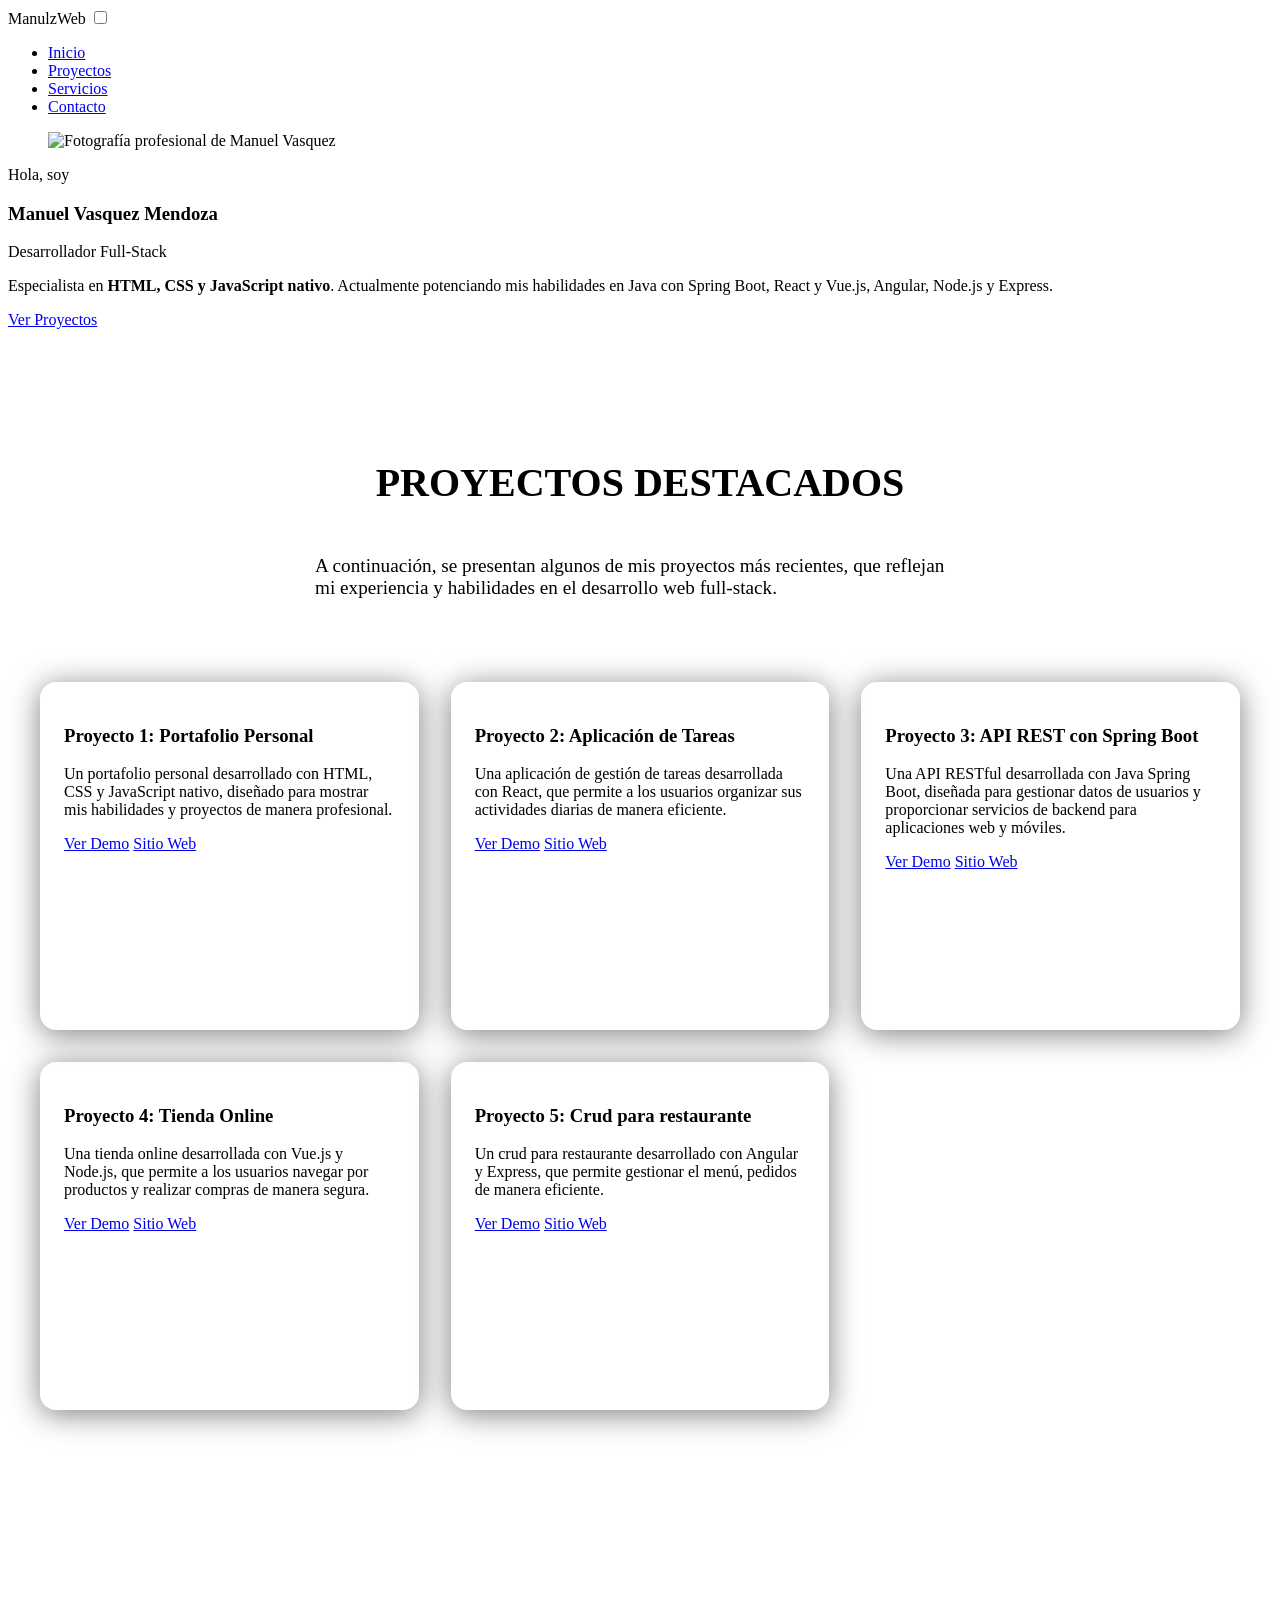
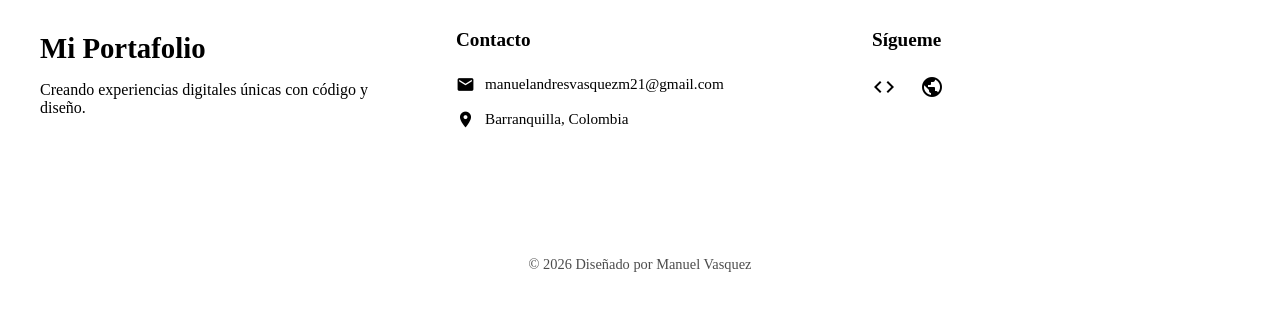
==== index.html @ 17c7ad11 "First deploy" ====
<!DOCTYPE html>
<html lang="es">
<head>
    <meta charset="UTF-8">
    <meta name="viewport" content="width=device-width, initial-scale=1.0">
    <title>Manuel Vasquez | Desarrollador Web Full-Stack</title>
    <link rel="preconnect" href="https://fonts.googleapis.com">
    <link rel="preconnect" href="https://fonts.gstatic.com" crossorigin>
    <link href="https://fonts.googleapis.com/css2?family=Nunito:wght@300;400;700;800&display=swap" rel="stylesheet">
    <link href="https://fonts.googleapis.com/icon?family=Material+Icons" rel="stylesheet">

    <link rel="stylesheet" href="src/css/style.css">
    <link rel="stylesheet" href="src/css/navbar.css">
    <link rel="stylesheet" href="src/css/big-card.css">
    <link rel="stylesheet" href="src/css/primary-button.css">
    <link rel="stylesheet" href="src/css/hero-section.css">
    <link rel="stylesheet" href="src/css/proyectos-section.css">
    <link rel="stylesheet" href="src/css/footer.css">

    <meta name="description" content="Portafolio de Manuel Vasquez, Desarrollador Full-Stack especializado en JS, Java Spring Boot y arquitecturas modernas.">

    <!-- OPEN GRAPH -->
    <meta property="og:title" content="Manuel Vasquez | Desarrollador Web Full-Stack">
    <meta property="og:description" content="Portafolio de Manuel Vasquez, Desarrollador Full-Stack especializado en JS, Java Spring Boot y arquitecturas modernas.">
    <meta property="og:image" content="public/img/ManuelVasquezPhoto.webp">
    <meta property="og:url" content="https://manulzweb.github.io/">
    <meta property="og:type" content="website">
    <!-- OPEN GRAPH TWITTER -->
    <meta name="twitter:card" content="summary_large_image">
    <meta name="twitter:title" content="Manuel Vasquez | Desarrollador Web Full-Stack">
    <meta name="twitter:description" content="Portafolio de Manuel Vasquez, Desarrollador Full-Stack especializado en JS, Java Spring Boot y arquitecturas modernas.">
    <meta name="twitter:image" content="public/img/ManuelVasquezPhoto.webp">
    <meta name="twitter:creator" content="@manulzweb">
</head>
<body>
    <header class="sticky">
        <nav class="navbar" aria-label="Navegación principal">
            <!-- Logo o título del sitio -->
            <span class="navbar__title">ManulzWeb</span>
            <!-- Botón de menú hamburgusa para pantallas pequeñas -->
            <input type="checkbox" id="nav-toggle" class="nav-toggle-check">
            <label for="nav-toggle" class="nav-toggle-btn">
                <span></span>
                <span></span>
                <span></span>
            </label>
            <!-- Elementos de la navegación -->
            <ul class="navbar__items">
                <li><a class="navbar__link" href="#inicio">Inicio</a></li>
                <li><a class="navbar__link" href="#proyectos">Proyectos</a></li>
                <li><a class="navbar__link" href="#servicios">Servicios</a></li>
                <li><a class="navbar__link btn-contact" href="#contacto">Contacto</a></li>
            </ul>
        </nav>
    </header>
    <!-- Contenido principal -->
    <main>
        <!-- Sección de inicio -->
        <section id="inicio" class="hero-section">
            <article class="hero">
                <figure class="img__container">
                    <img 
                        class="imgManuel" 
                        src="public/img/ManuelVasquezPhoto.webp" 
                        alt="Fotografía profesional de Manuel Vasquez"
                        fetchpriority="high">
                </figure>
                <div class="big-card">
                    <header>
                        <p class="big-card__subtitle">Hola, soy</p>
                        <h1 class="big-card__name">Manuel Vasquez Mendoza</h1>
                        <p class="big-card__subtitle">Desarrollador Full-Stack</p>
                    </header>
                    <p class="big-card__description">
                        Especialista en <strong>HTML, CSS y JavaScript nativo</strong>. 
                        Actualmente potenciando mis habilidades en Java con Spring Boot, React y Vue.js, Angular, Node.js y Express. 
                    </p>
                    <div>
                        <a href="#proyectos" class="btn-primary">Ver Proyectos</a>
                    </div>
                </div>
            </article>
        </section>

        <section id="proyectos" class="proyectos-section">
            <div class="proyectos">
                <article class="proyectos__intro">
                    <h2 class="section-title">Proyectos Destacados</h2>
                    <p class="section-description">
                        A continuación, se presentan algunos de mis proyectos más recientes, 
                        que reflejan mi experiencia y habilidades en el desarrollo web full-stack.
                    </p>
                </article>
                <div class="proyectos__grid">
                    <!-- Proyecto 1 -->
                    <article class="proyecto-card">
                        <header>
                            <h3 class="proyecto-card__title">Proyecto 1: Portafolio Personal</h3>
                        </header>
                        <p class="proyecto-card__description">
                            Un portafolio personal desarrollado con HTML, CSS y JavaScript nativo, 
                            diseñado para mostrar mis habilidades y proyectos de manera profesional.
                        </p>
                        <a href="#" class="btn-primary">Ver Demo</a>
                        <a href="#" class="btn-secundary">Sitio Web</a>
                    </article>
                    <!-- Proyecto 2 -->
                    <article class="proyecto-card">
                        <header>
                            <h3 class="proyecto-card__title">Proyecto 2: Aplicación de Tareas</h3>
                        </header>
                        <p class="proyecto-card__description">
                            Una aplicación de gestión de tareas desarrollada con React, 
                            que permite a los usuarios organizar sus actividades diarias de manera eficiente.
                        </p>
                        <a href="#" class="btn-primary">Ver Demo</a>
                        <a href="#" class="btn-secundary">Sitio Web</a>
                    </article>
                    <!-- Proyecto 3 -->
                    <article class="proyecto-card">
                        <header>
                            <h3 class="proyecto-card__title">Proyecto 3: API REST con Spring Boot</h3>
                        </header>
                        <p class="proyecto-card__description">
                            Una API RESTful desarrollada con Java Spring Boot, diseñada para gestionar datos de usuarios 
                            y proporcionar servicios de backend para aplicaciones web y móviles.
                        </p>
                        <a href="#" class="btn-primary">Ver Demo</a>
                        <a href="#" class="btn-secundary">Sitio Web</a>
                    </article>
                    <!-- Proyecto 4 -->
                    <article class="proyecto-card">
                        <header>
                            <h3 class="proyecto-card__title">Proyecto 4: Tienda Online</h3>
                        </header>
                        <p class="proyecto-card__description">
                            Una tienda online desarrollada con Vue.js y Node.js, 
                            que permite a los usuarios navegar por productos y realizar compras de manera segura.
                        </p>
                        <a href="#" class="btn-primary">Ver Demo</a>
                        <a href="#" class="btn-secundary">Sitio Web</a>
                    </article>
                    <!-- Proyecto 5 -->
                    <article class="proyecto-card">
                        <header>
                            <h3 class="proyecto-card__title">Proyecto 5: Crud para restaurante</h3>
                        </header>
                        <p class="proyecto-card__description">
                            Un crud para restaurante desarrollado con Angular y Express, que permite gestionar el menú, pedidos de manera eficiente.
                        </p>
                        <a href="#" class="btn-primary">Ver Demo</a>
                        <a href="#" class="btn-secundary">Sitio Web</a>
                    </article>
                </div>
            </div>
        </section>
    </main>
    <footer class="footer">
        <div class="footer__container">
            <div class="footer__content">
                <h3 class="footer__title">Mi Portafolio</h3>
                <p class="footer__text">Creando experiencias digitales únicas con código y diseño.</p>
            </div>

            <div class="footer__content">
                <h4 class="footer__subtitle">Contacto</h4>
                <ul class="footer__contact-list">
                    <li>
                        <span class="material-icons">email</span>
                        manuelandresvasquezm21@gmail.com
                    </li>
                    <li>
                        <span class="material-icons">location_on</span>
                        Barranquilla, Colombia
                    </li>
                </ul>
            </div>

            <div class="footer__content">
                <h4 class="footer__subtitle">Sígueme</h4>
                <div class="footer__socials">
                    <a href="#" class="social-link"><span class="material-icons">code</span></a>
                    <a href="#" class="social-link"><span class="material-icons">public</span></a>
                    <a href="#" class="social-link"><span class="material-icons">terminal</span></a>
                </div>
            </div>
        </div>
        
        <div class="footer__bottom">
            <p>&copy; 2026 Diseñado por Manuel Vasquez</p>
        </div>
    </footer>
</body>
</html>
---- src/css/proyectos-section.css ----
.proyectos-section {
    padding: 4rem 1rem;
    display: flex;        /* Centramos el contenedor interno */
    justify-content: center;
}

.proyectos {
    display: flex;
    flex-direction: column; /* Cambiado a columna por defecto para mejor control */
    align-items: center;
    width: 100%;
    max-width: 1200px;      /* Evita que se estire demasiado en pantallas gigantes */
    min-height: 420px;
    gap: 3rem;
}

.proyectos__grid {
    display: grid;
    grid-template-columns: repeat(auto-fit, minmax(300px, 1fr));
    gap: 2rem;
    width: 100%;
}

.proyectos__intro {
text-align: center;
max-width: 100%;
padding: 1rem;
}

.section-title {
font-size: 2.5rem;
text-transform: uppercase;
color: var(--accent);
padding: 1rem 0rem;
}

.section-description {
text-align: center;
font-size: 1.2rem;
text-align: left;
max-width: 650px;
}

/* --- Animaciones y Cards --- */
.proyecto-card {
    background: rgba(255, 253, 254, 0.035);
    border-radius: 16px;
    outline: 3px dotted var(--accent);
    box-shadow: 0 4px 30px rgba(0, 0, 0, 0.5);
    backdrop-filter: blur(1px);
    padding: 1.5rem;
    min-height: 300px;
    
    /* Animación aplicada a todas las pantallas o solo móvil según prefieras */
    animation: appearance linear forwards;
    animation-timeline: view();
    animation-range: entry 0% cover 20%;
}

@keyframes appearance {
    from { opacity: 0; transform: translateY(100px) scale(0); }
    to { opacity: 1; transform: translateY(0) scale(1); }
}

/* Solo mantienes media queries para cambios de alineación de texto, no para el grid */
@media (max-width: 720px) {
    .section-description {
        text-align: center;
        max-width: 100%;
    }
}
---- src/css/footer.css ----
.footer {
    background: rgba(255, 253, 254, 0.02);
    backdrop-filter: blur(10px);
    border-top: 1px solid rgba(255, 253, 254, 0.1);
    padding: 4rem 1rem 2rem;
    margin-top: 4rem;
}

.footer__container {
    max-width: 1200px;
    margin: 0 auto;
    display: grid;
    /* Aplicando el Grid Mágico que aprendimos */
    grid-template-columns: repeat(auto-fit, minmax(250px, 1fr));
    gap: 3rem;
}

.footer__title {
    color: var(--accent);
    font-size: 1.8rem;
    margin-bottom: 1rem;
}

.footer__subtitle {
    font-size: 1.2rem;
    margin-bottom: 1.5rem;
    font-weight: 600;
}

/* Estilo para los iconos de contacto */
.footer__contact-list {
    list-style: none;
    padding: 0;
}

.footer__contact-list li {
    display: flex;
    align-items: center;
    gap: 10px;
    margin-bottom: 1rem;
    font-size: 0.95rem;
}

.footer__contact-list .material-icons {
    color: var(--accent);
    font-size: 1.2rem;
}

/* Redes Sociales */
.footer__socials {
    display: flex;
    gap: 1.5rem;
}

.social-link {
    color: var(--accent);
    text-decoration: none;
    transition: transform 0.3s ease, color 0.3s ease;
}

.social-link:hover {
    color: var(--accent);
    transform: translateY(-5px);
}

/* Línea final */
.footer__bottom {
    text-align: center;
    margin-top: 4rem;
    padding-top: 2rem;
    border-top: 1px solid rgba(255, 253, 254, 0.05);
    font-size: 0.9rem;
    opacity: 0.7;
}
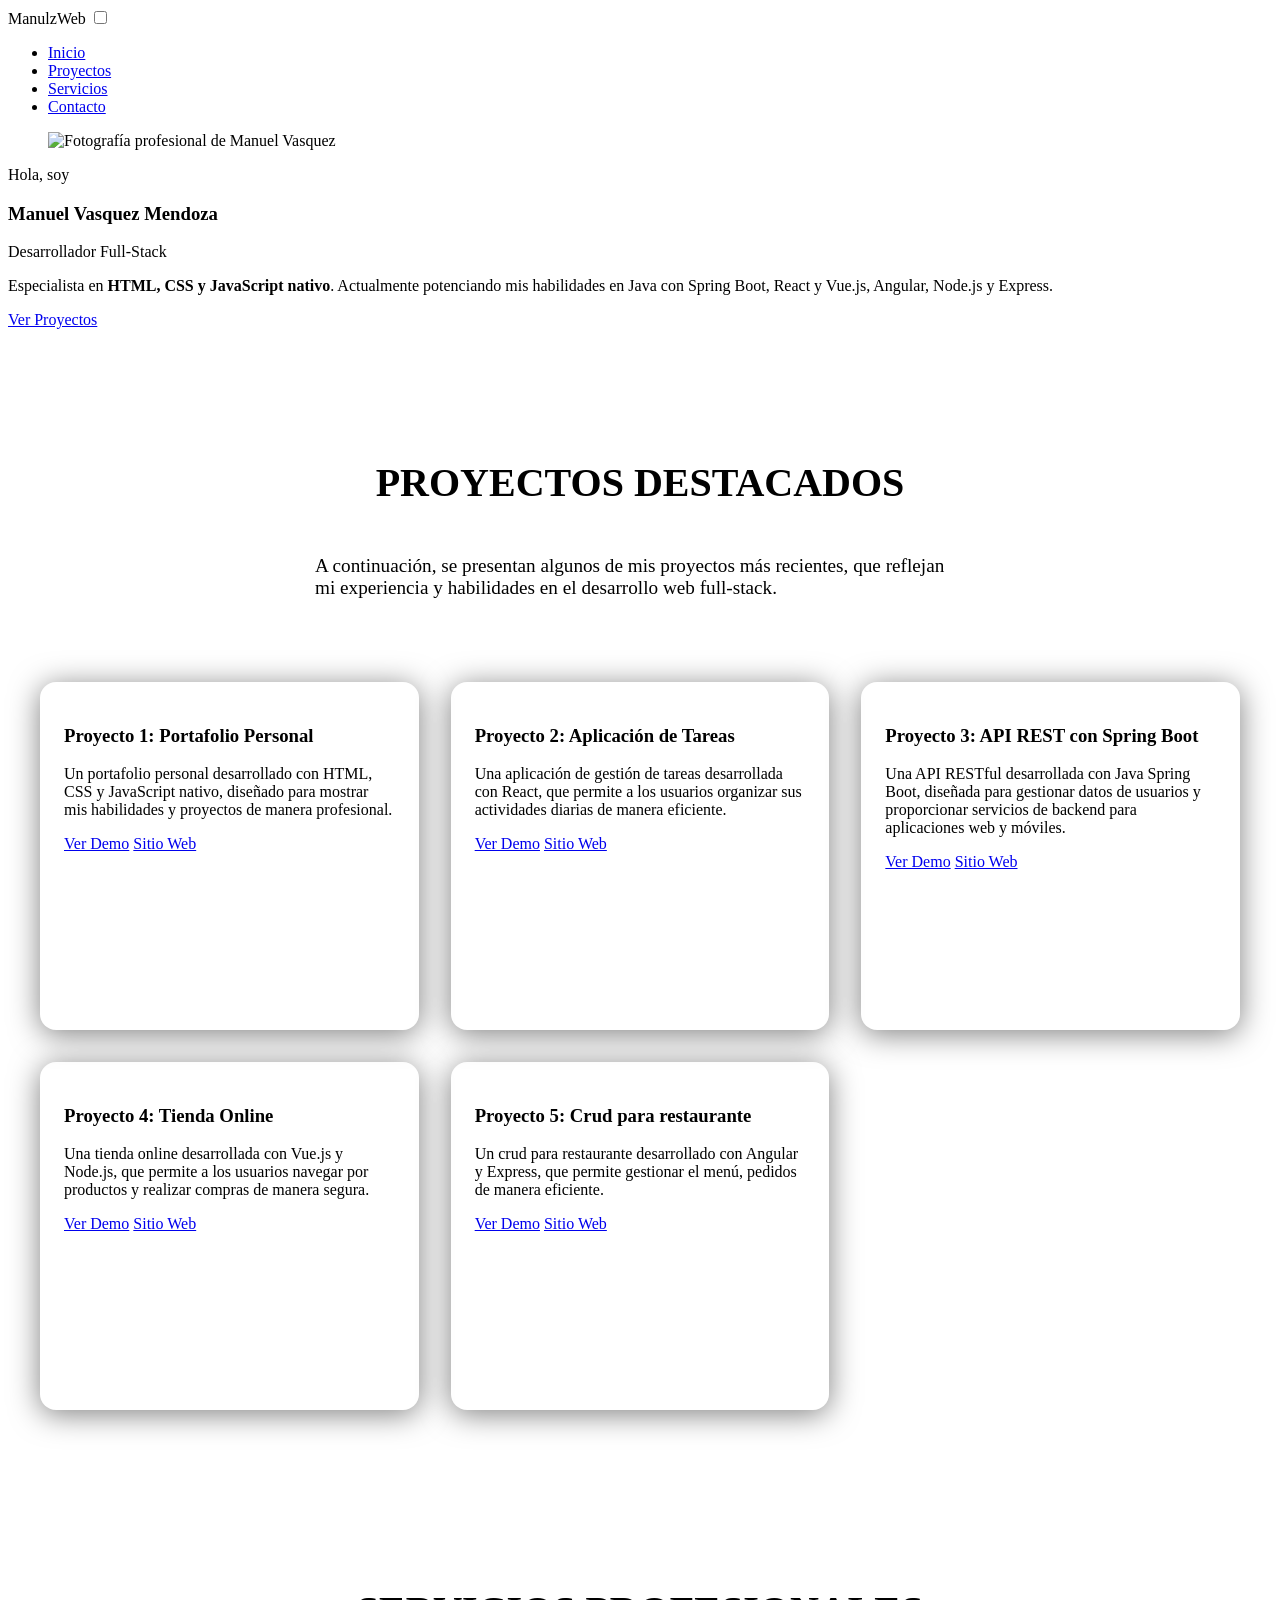
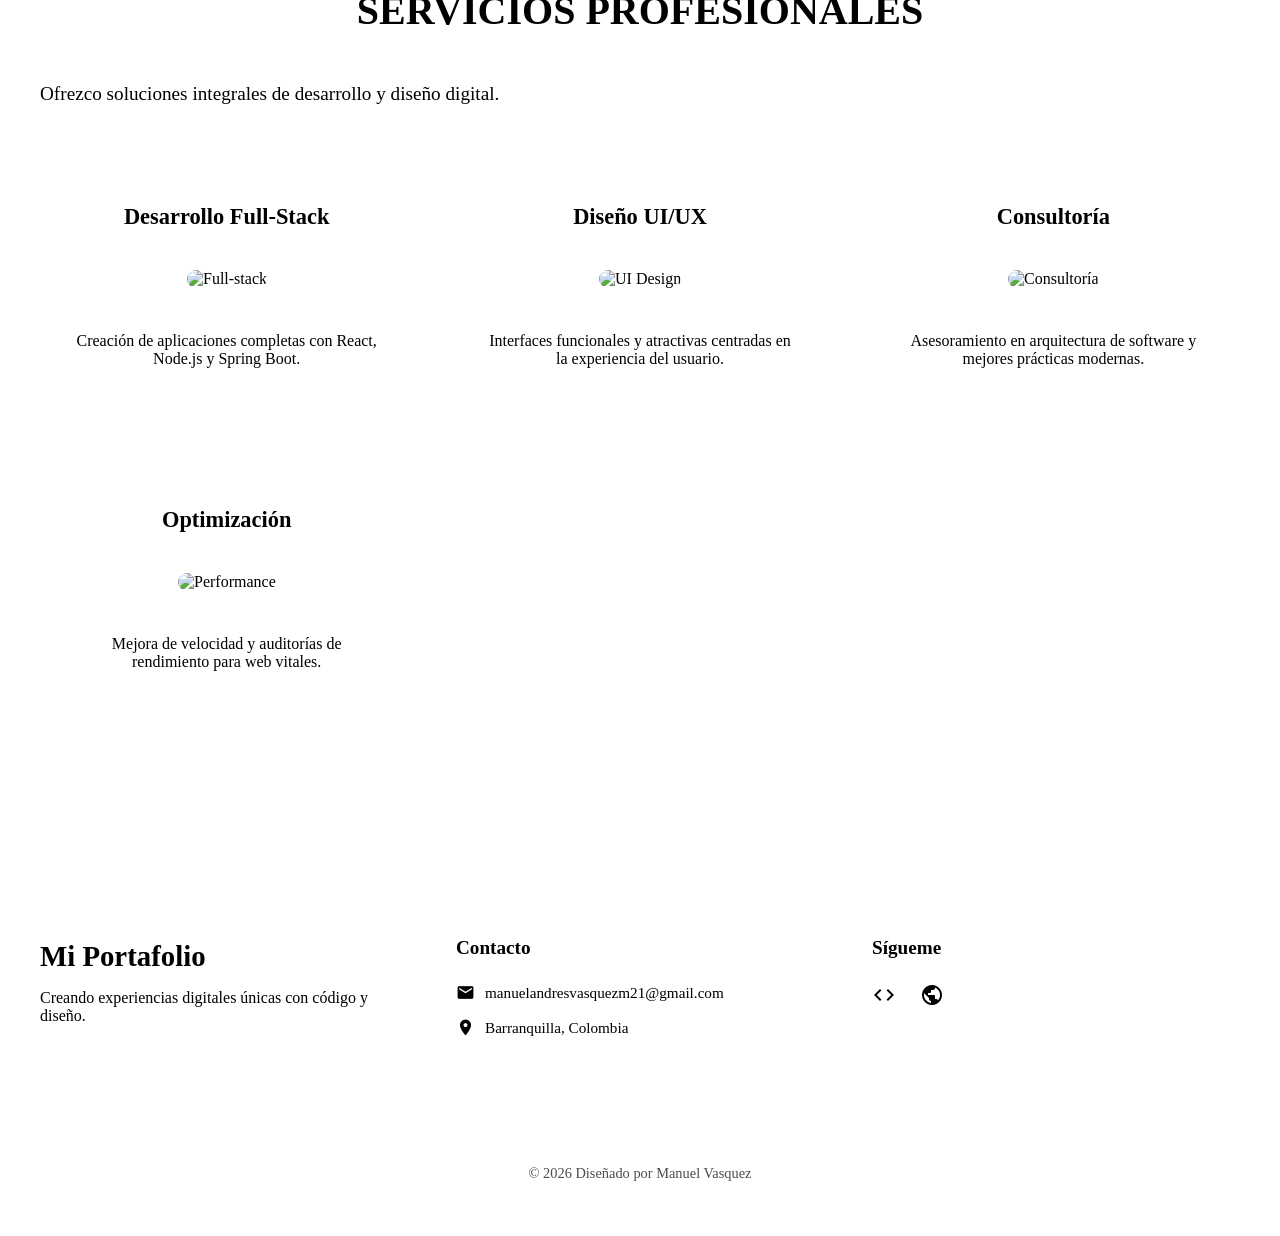
==== commit 6d106a9a: "Services first version uncompleted" ====
--- a/index.html
+++ b/index.html
@@ -15,7 +15,10 @@
     <link rel="stylesheet" href="src/css/primary-button.css">
     <link rel="stylesheet" href="src/css/hero-section.css">
     <link rel="stylesheet" href="src/css/proyectos-section.css">
+    <link rel="stylesheet" href="src/css/servicios-section.css">
     <link rel="stylesheet" href="src/css/footer.css">
+
+    <script src="https://kit.fontawesome.com/e2d97e417b.js" crossorigin="anonymous"></script>
 
     <meta name="description" content="Portafolio de Manuel Vasquez, Desarrollador Full-Stack especializado en JS, Java Spring Boot y arquitecturas modernas.">
 
@@ -83,7 +86,7 @@
         </section>
 
         <section id="proyectos" class="proyectos-section">
-            <div class="proyectos">
+            <main class="proyectos">
                 <article class="proyectos__intro">
                     <h2 class="section-title">Proyectos Destacados</h2>
                     <p class="section-description">
@@ -152,6 +155,46 @@
                         <a href="#" class="btn-secundary">Sitio Web</a>
                     </article>
                 </div>
+            </main>
+        </section>
+        <section id="servicios" class="servicios-section">
+            <div class="servicios__intro">
+                <h1 class="section-title">Servicios Profesionales</h1>
+                <p class="section-description">Ofrezco soluciones integrales de desarrollo y diseño digital.</p>
+            </div>
+
+            <div class="servicios__grid">
+                <article class="servicio-card">
+                    <h2 class="servicio-card__subtitle">Desarrollo Full-Stack</h2>
+                    <figure>
+                        <img src="public/img/fullstack.webp" alt="Full-stack" class="servicios__img">
+                    </figure>
+                    <p>Creación de aplicaciones completas con React, Node.js y Spring Boot.</p>
+                </article>
+
+                <article class="servicio-card">
+                    <h2 class="servicio-card__subtitle">Diseño UI/UX</h2>
+                    <figure>
+                        <img src="public/img/ui-design.webp" alt="UI Design" class="servicios__img">
+                    </figure>
+                    <p>Interfaces funcionales y atractivas centradas en la experiencia del usuario.</p>
+                </article>
+
+                <article class="servicio-card">
+                    <h2 class="servicio-card__subtitle">Consultoría</h2>
+                    <figure>
+                        <img src="public/img/consultoria.webp" alt="Consultoría" class="servicios__img">
+                    </figure>
+                    <p>Asesoramiento en arquitectura de software y mejores prácticas modernas.</p>
+                </article>
+
+                <article class="servicio-card">
+                    <h2 class="servicio-card__subtitle">Optimización</h2>
+                    <figure>
+                        <img src="public/img/performance.webp" alt="Performance" class="servicios__img">
+                    </figure>
+                    <p>Mejora de velocidad y auditorías de rendimiento para web vitales.</p>
+                </article>
             </div>
         </section>
     </main>
@@ -181,6 +224,8 @@
                 <div class="footer__socials">
                     <a href="#" class="social-link"><span class="material-icons">code</span></a>
                     <a href="#" class="social-link"><span class="material-icons">public</span></a>
+                    <a href="#" class="social-link"><i class="fa-brands fa-square-github"></i></a>
+                    <a href="#" class="social-link"><span class="material-icons"></span></a>
                     <a href="#" class="social-link"><span class="material-icons">terminal</span></a>
                 </div>
             </div>
--- a/src/css/servicios-section.css
+++ b/src/css/servicios-section.css
@@ -0,0 +1,52 @@
+.servicios-section {
+    padding: 4rem 1rem;
+    max-width: 1200px;
+    margin: 0 auto;
+}
+
+.servicios__intro {
+    text-align: center;
+    margin-bottom: 3rem;
+}
+
+.servicios__grid {
+    display: grid;
+    /* GRID MÁGICO: Las columnas se calculan solas */
+    grid-template-columns: repeat(auto-fit, minmax(280px, 1fr));
+    gap: 2.5rem;
+}
+
+.servicio-card {
+    background: rgba(255, 253, 254, 0.035);
+    border-radius: 20px;
+    padding: 2rem;
+    outline: 2px dotted var(--accent);
+    text-align: center;
+    transition: transform 0.3s ease;
+    
+    /* Animación de entrada igual a los proyectos */
+    animation: appearance linear forwards;
+    animation-timeline: view();
+    animation-range: entry 0% cover 25%;
+}
+
+.servicio-card:hover {
+    transform: translateY(-10px);
+    background: rgba(255, 253, 254, 0.06);
+}
+
+.servicios__img {
+    width: 100%;
+    height: 180px;
+    object-fit: cover;
+    border-radius: 12px;
+    margin: 1.5rem 0;
+    /* Optimización: evita que la imagen bloquee el renderizado */
+    content-visibility: auto; 
+}
+
+.servicio-card__subtitle {
+    color: var(--accent);
+    font-size: 1.4rem;
+    margin-bottom: 0.5rem;
+}
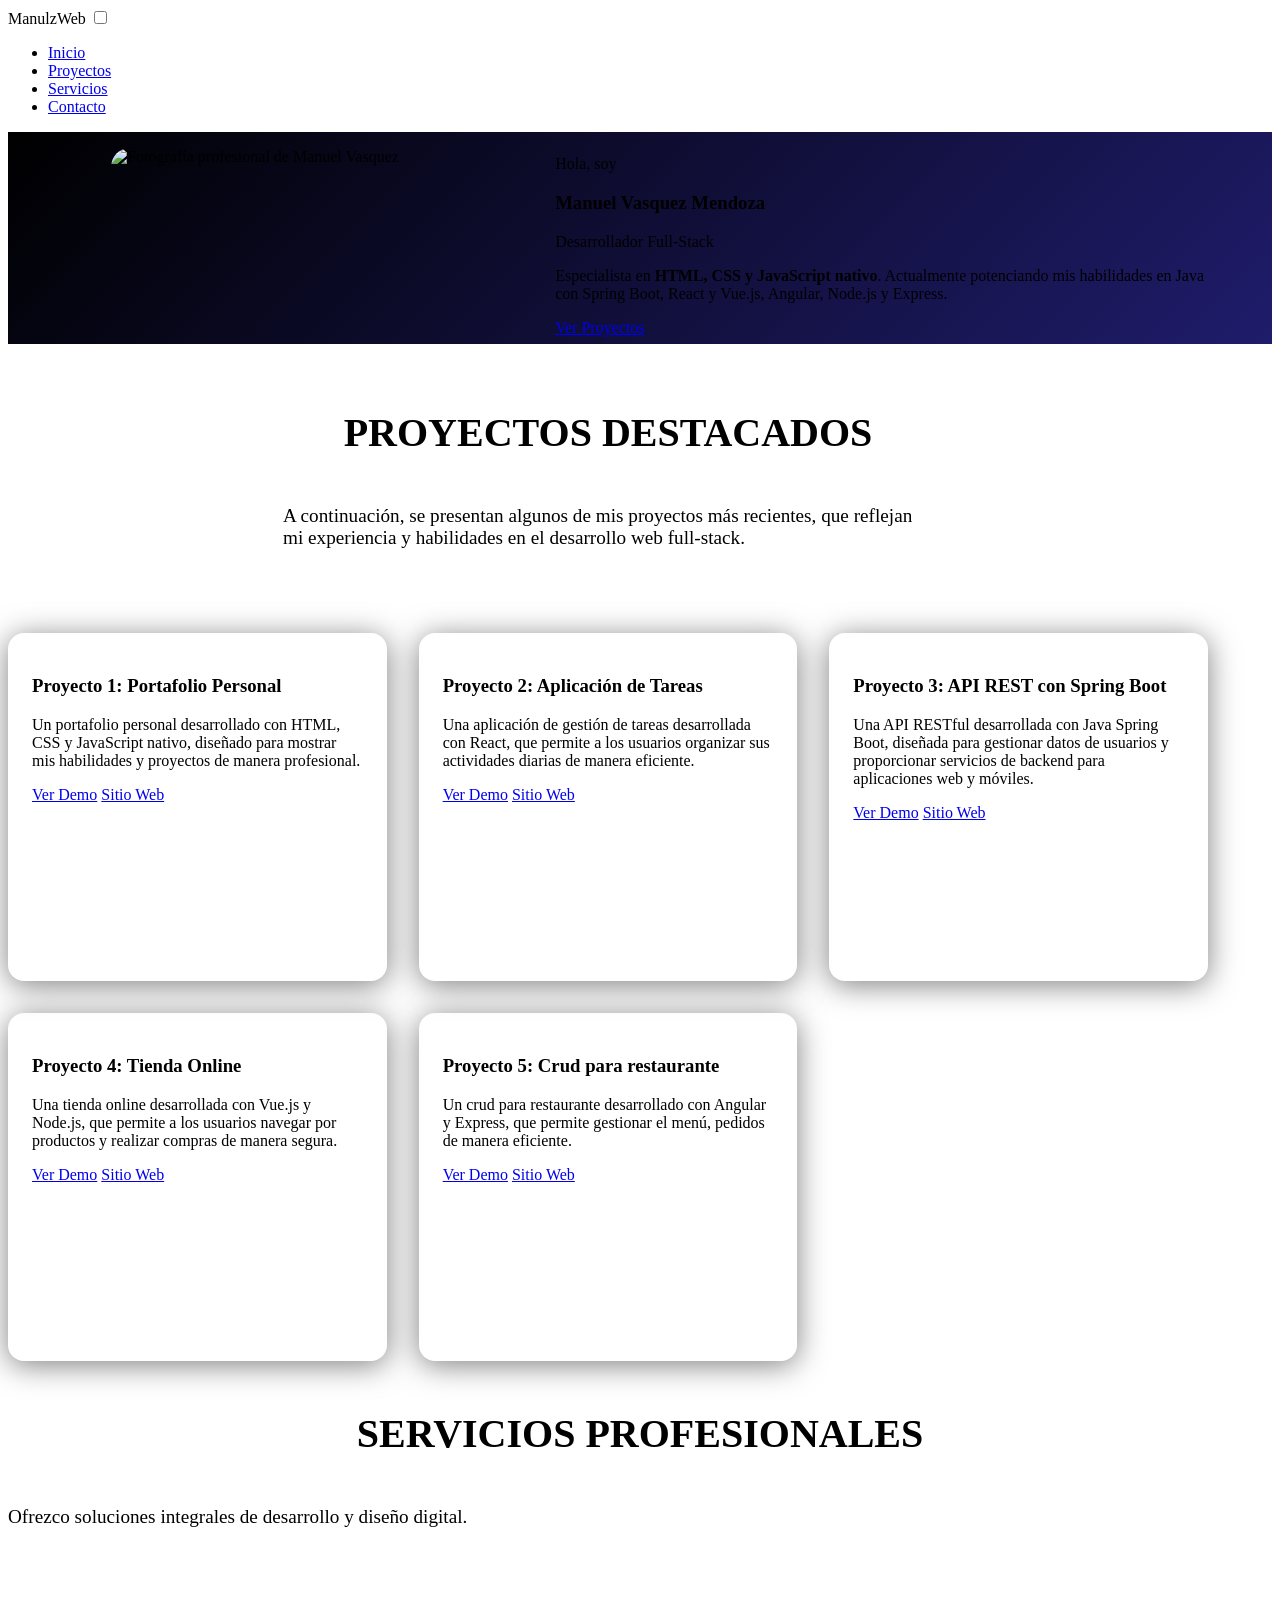
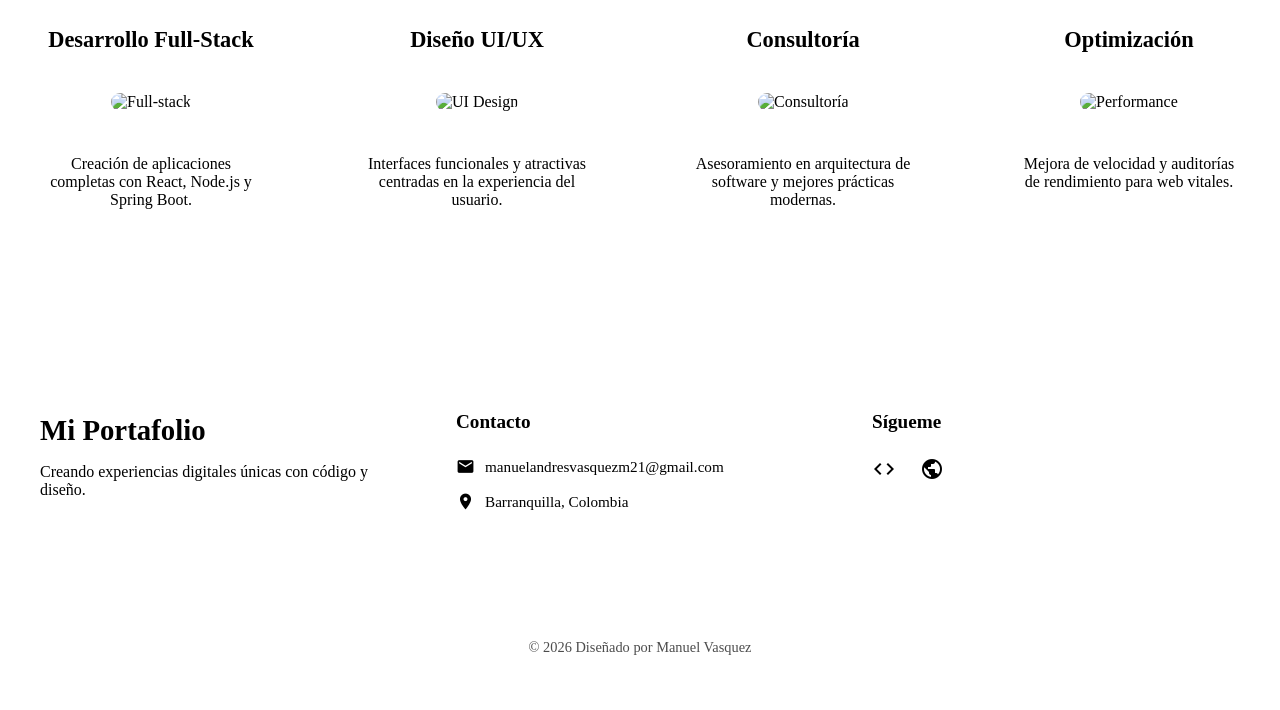
==== commit 9b840be4: "Nuevo css para animated-border" ====
--- a/index.html
+++ b/index.html
@@ -13,6 +13,7 @@
     <link rel="stylesheet" href="src/css/navbar.css">
     <link rel="stylesheet" href="src/css/big-card.css">
     <link rel="stylesheet" href="src/css/primary-button.css">
+    <link rel="stylesheet" href="src/css/animated-border.css">
     <link rel="stylesheet" href="src/css/hero-section.css">
     <link rel="stylesheet" href="src/css/proyectos-section.css">
     <link rel="stylesheet" href="src/css/servicios-section.css">
@@ -52,16 +53,16 @@
                 <li><a class="navbar__link" href="#inicio">Inicio</a></li>
                 <li><a class="navbar__link" href="#proyectos">Proyectos</a></li>
                 <li><a class="navbar__link" href="#servicios">Servicios</a></li>
-                <li><a class="navbar__link btn-contact" href="#contacto">Contacto</a></li>
+                <li><a class="navbar__link btn-contact animated-border" href="#contacto">Contacto</a></li>
             </ul>
         </nav>
     </header>
     <!-- Contenido principal -->
-    <main>
+    <main class="bg">
         <!-- Sección de inicio -->
-        <section id="inicio" class="hero-section">
+        <section id="inicio" class="section hero-section-bg">
             <article class="hero">
-                <figure class="img__container">
+                <figure class="img__container animated-border">
                     <img 
                         class="imgManuel" 
                         src="public/img/ManuelVasquezPhoto.webp" 
@@ -85,7 +86,7 @@
             </article>
         </section>
 
-        <section id="proyectos" class="proyectos-section">
+        <section id="proyectos" class="section">
             <main class="proyectos">
                 <article class="proyectos__intro">
                     <h2 class="section-title">Proyectos Destacados</h2>
@@ -157,7 +158,7 @@
                 </div>
             </main>
         </section>
-        <section id="servicios" class="servicios-section">
+        <section id="servicios" class="section">
             <div class="servicios__intro">
                 <h1 class="section-title">Servicios Profesionales</h1>
                 <p class="section-description">Ofrezco soluciones integrales de desarrollo y diseño digital.</p>
@@ -222,11 +223,11 @@
             <div class="footer__content">
                 <h4 class="footer__subtitle">Sígueme</h4>
                 <div class="footer__socials">
-                    <a href="#" class="social-link"><span class="material-icons">code</span></a>
-                    <a href="#" class="social-link"><span class="material-icons">public</span></a>
-                    <a href="#" class="social-link"><i class="fa-brands fa-square-github"></i></a>
-                    <a href="#" class="social-link"><span class="material-icons"></span></a>
-                    <a href="#" class="social-link"><span class="material-icons">terminal</span></a>
+                    <a href="" class="social-link"><span class="material-icons iconsize">code</span></a>
+                    <a href="" class="social-link"><span class="material-icons iconsize">public</span></a>
+                    <a href="https://github.com/manulzweb" class="social-link"><i class="fa-brands fa-square-github iconsize"></i></a>
+                    <a href="" class="social-link"><span class="material-icons iconsize"></span></a>
+                    <a href="" class="social-link"><span class="material-icons iconsize">terminal</span></a>
                 </div>
             </div>
         </div>
--- a/src/css/animated-border.css
+++ b/src/css/animated-border.css
@@ -0,0 +1,36 @@
+@property --angulo {
+    syntax: "<angle>";
+    initial-value: 0deg;
+    inherits: false;
+}
+
+.animated-border {
+    z-index: 0;
+    position: relative;
+}
+
+.animated-border::after,
+.animated-border::before {
+    z-index: -1;
+    content: "";
+    position: absolute;
+    width: 100%;
+    height: 100%;
+    top: 50%;
+    left: 50%;
+    translate: -50% -50%;
+    padding: 5px;
+    border-radius: 24px;
+    background: conic-gradient(from var(--angulo) in hsl shorter hue, var(--accent-700), var(--accent-600), var(--accent-500), var(--accent-400), var(--accent-300), var(--accent-200), var(--accent-100), var(--accent-700), var(--accent-600), var(--accent-500), var(--accent-400), var(--accent-300), var(--accent-200), var(--accent-100), var(--accent-700));
+    animation: spinningborder 4s linear infinite;
+}
+
+@keyframes spinningborder {
+    from {
+        --angulo: 0deg;
+    }
+
+    to {
+        --angulo: 360deg;
+    }
+}
--- a/src/css/hero-section.css
+++ b/src/css/hero-section.css
@@ -0,0 +1,64 @@
+
+.hero-section-bg {
+    background: linear-gradient(135deg, #000000 0%, #1f1c6b 100%);
+}
+
+.hero {
+    display: grid;
+    width: 90%;
+    grid-template-columns: 420px 1fr;
+    gap: 4rem;
+    align-items: center;
+    margin: 0 auto;
+    max-width: 1200px;
+}
+
+.img__container {
+    min-width: 180px;
+    max-width: 100%;
+    min-height: 180px;
+    max-height: 500px;
+    display: flex;
+    justify-content: center;
+    transition: transform 0.25s ease;
+    transition: translate 0.5s ease;
+    /* background: 
+        linear-gradient(#121212, #121212) padding-box, 
+        conic-gradient(in hsl shorter hue, var(--accent), var(--accent-superlight), var(--accent)) border-box; */
+}
+
+.img__container:hover {
+    cursor: pointer;
+    transform: scale(1.05);
+    translate: 0px -10px;
+}
+
+.img__container::before {
+    filter: blur(1rem);
+}
+
+
+.imgManuel {
+    object-fit: cover;
+    border-radius: 19px;
+    width: 100%;
+}
+
+@media (max-width: 960px) {
+    .hero {
+        grid-template-columns: 320px 1fr;
+        gap: 2rem;
+    }
+}
+
+@media (max-width: 720px) {
+    .hero-section {
+    background: linear-gradient(135deg, #000000 0%, #1f1c6b 100%);
+    padding: 2rem;
+}
+    .hero {
+        grid-template-columns: 1fr;
+        gap: 1rem;
+    }
+}
+
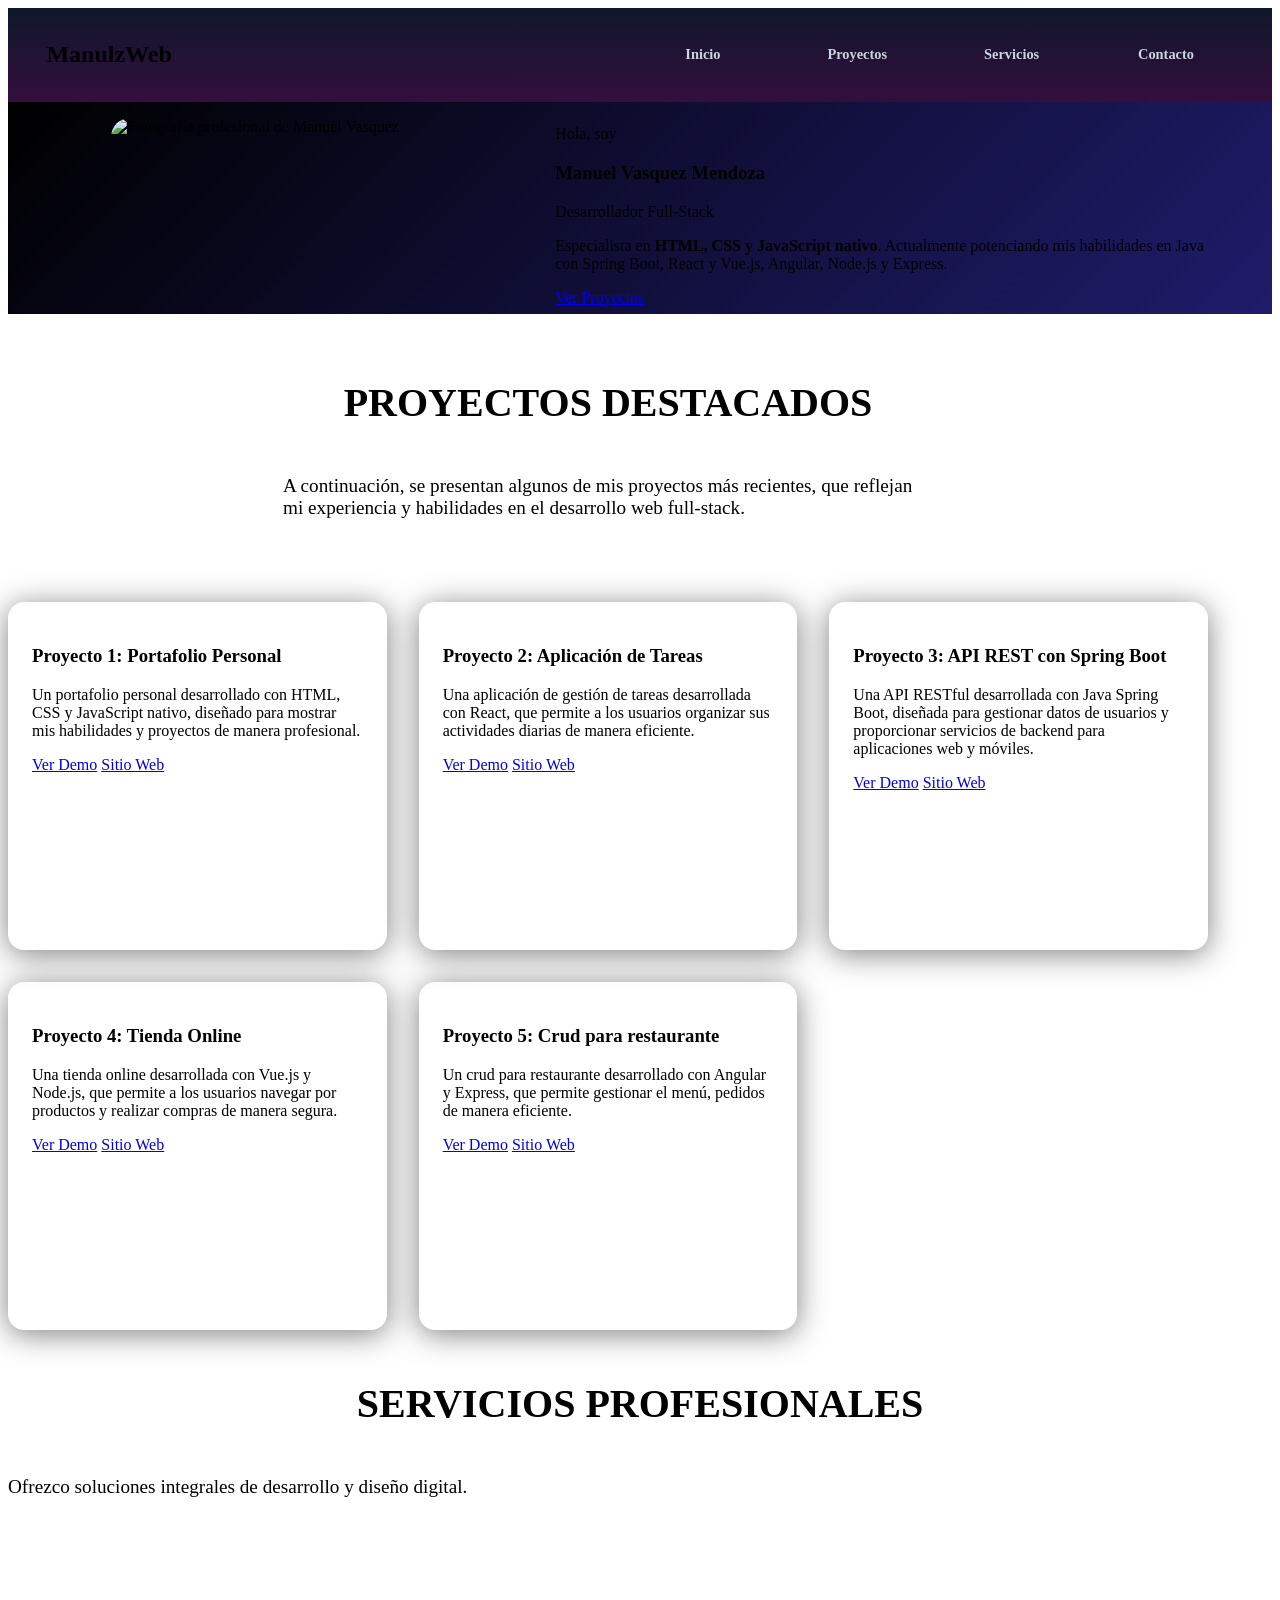
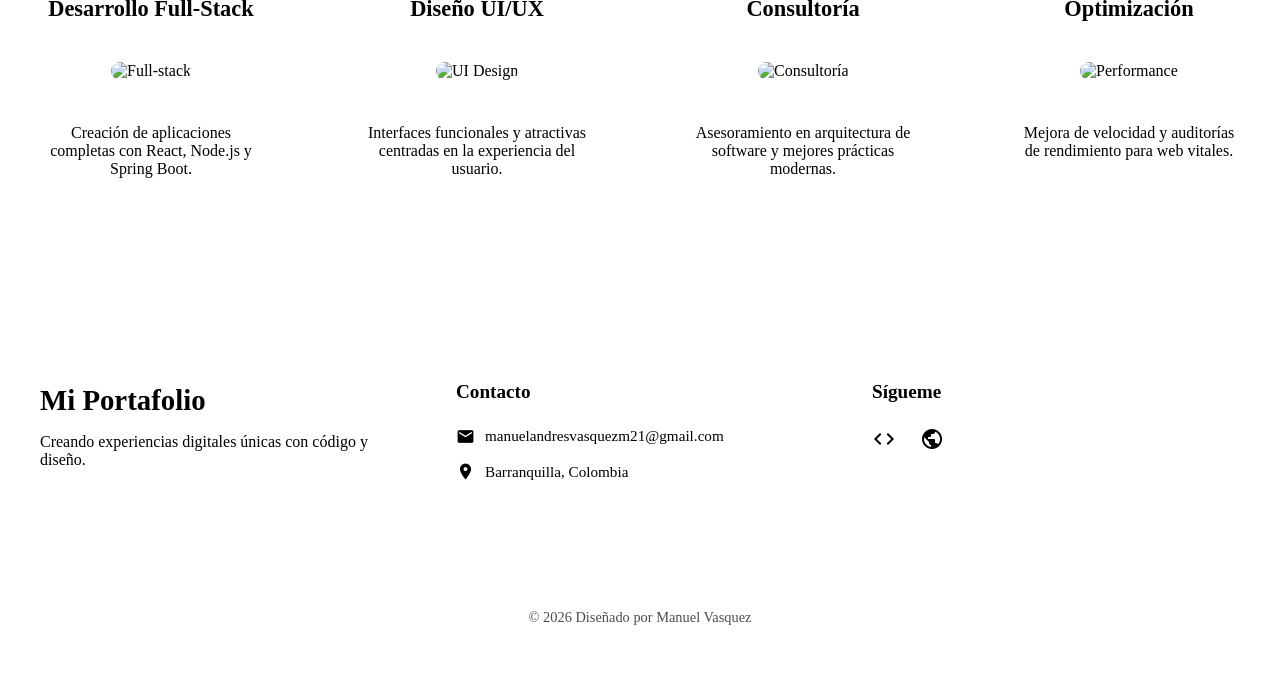
==== commit 6a14f30d: "Bug navbar" ====
--- a/index.html
+++ b/index.html
@@ -10,14 +10,14 @@
     <link href="https://fonts.googleapis.com/icon?family=Material+Icons" rel="stylesheet">
 
     <link rel="stylesheet" href="src/css/style.css">
-    <link rel="stylesheet" href="src/css/navbar.css">
     <link rel="stylesheet" href="src/css/big-card.css">
-    <link rel="stylesheet" href="src/css/primary-button.css">
+    <link rel="stylesheet" href="src/css/botones.css">
     <link rel="stylesheet" href="src/css/animated-border.css">
     <link rel="stylesheet" href="src/css/hero-section.css">
     <link rel="stylesheet" href="src/css/proyectos-section.css">
     <link rel="stylesheet" href="src/css/servicios-section.css">
     <link rel="stylesheet" href="src/css/footer.css">
+    <link rel="stylesheet" href="src/css/navbar.css">
 
     <script src="https://kit.fontawesome.com/e2d97e417b.js" crossorigin="anonymous"></script>
 
@@ -37,7 +37,7 @@
     <meta name="twitter:creator" content="@manulzweb">
 </head>
 <body>
-    <header class="sticky">
+    <header class="sticky animated-border-5">
         <nav class="navbar" aria-label="Navegación principal">
             <!-- Logo o título del sitio -->
             <span class="navbar__title">ManulzWeb</span>
@@ -50,19 +50,20 @@
             </label>
             <!-- Elementos de la navegación -->
             <ul class="navbar__items">
-                <li><a class="navbar__link" href="#inicio">Inicio</a></li>
-                <li><a class="navbar__link" href="#proyectos">Proyectos</a></li>
-                <li><a class="navbar__link" href="#servicios">Servicios</a></li>
-                <li><a class="navbar__link btn-contact animated-border" href="#contacto">Contacto</a></li>
+                <li class=""><a class="navbar__link" href="#inicio">Inicio</a></li>
+                <li class=""><a class="navbar__link" href="#proyectos">Proyectos</a></li>
+                <li class=""><a class="navbar__link" href="#servicios">Servicios</a></li>
+                <li><a class="navbar__link btn-contact" href="#contacto">Contacto</a></li>
             </ul>
         </nav>
     </header>
     <!-- Contenido principal -->
+     
     <main class="bg">
         <!-- Sección de inicio -->
         <section id="inicio" class="section hero-section-bg">
             <article class="hero">
-                <figure class="img__container animated-border">
+                <figure class="img__container animated-border-5">
                     <img 
                         class="imgManuel" 
                         src="public/img/ManuelVasquezPhoto.webp" 
@@ -81,7 +82,6 @@
                     </p>
                     <div>
                         <a href="#proyectos" class="btn-primary">Ver Proyectos</a>
-                    </div>
                 </div>
             </article>
         </section>
--- a/src/css/animated-border.css
+++ b/src/css/animated-border.css
@@ -4,13 +4,13 @@
     inherits: false;
 }
 
-.animated-border {
+.animated-border-2, .animated-border-5 {
     z-index: 0;
     position: relative;
 }
 
-.animated-border::after,
-.animated-border::before {
+.animated-border-5::after,
+.animated-border-5::before {
     z-index: -1;
     content: "";
     position: absolute;
@@ -25,6 +25,36 @@
     animation: spinningborder 4s linear infinite;
 }
 
+.animated-border-2::after,
+.animated-border-2::before {
+    z-index: -1;
+    content: "";
+    position: absolute;
+    width: 100%;
+    height: 100%;
+    top: 50%;
+    left: 50%;
+    translate: -50% -50%;
+    padding: 2px;
+    border-radius: 24px;
+    background: conic-gradient(from var(--angulo) in hsl shorter hue, var(--accent-700), var(--accent-600), var(--accent-500), var(--accent-400), var(--accent-300), var(--accent-200), var(--accent-100), var(--accent-700), var(--accent-600), var(--accent-500), var(--accent-400), var(--accent-300), var(--accent-200), var(--accent-100), var(--accent-700));
+    animation: spinningborder 4s linear infinite;
+}
+
+.animated-border-2, .animated-border-5::after {
+    --mask: linear-gradient(#000000 0 0);
+    -webkit-mask: var(--mask) content-box, var(--mask);
+    mask: var(--mask) content-box, var(--mask);
+
+    /* Restamos el centro para que solo quede el borde visible */
+    -webkit-mask-composite: xor;
+    mask-composite: exclude;
+}
+
+.animated-border-2, .animated-border-5::after {
+    filter: blur(1rem);
+}
+
 @keyframes spinningborder {
     from {
         --angulo: 0deg;
@@ -33,4 +63,9 @@
     to {
         --angulo: 360deg;
     }
-}+}
+
+
+@media (max-width: 425px) {
+
+}
--- a/src/css/navbar.css
+++ b/src/css/navbar.css
@@ -0,0 +1,166 @@
+/* Estilo para el contenedor sticky */
+.sticky {
+    position: sticky !important;
+    top: 0;
+    z-index: 1 !important;
+}
+
+.animated-border-custom-navbar::after,
+.animated-border-custom-navbar::before {
+    border-radius: 0 ;
+    background: conic-gradient(from var(--angulo) in hsl shorter hue, transparent 90%, var(--accent-700)) !important
+}
+
+/* Estilo para la barra de navegación */
+.navbar {
+    background: linear-gradient(180deg, #0F172A 0%, #340e3e 100%);
+    display: flex;
+    align-items: center;
+    justify-content: space-between;
+    padding: 0.8rem 3vw;
+}
+
+/* Estilo para el título del navbar */
+.navbar__title {
+    flex: 1;
+    font-size: 1.5rem;
+    font-weight: 800;
+    color: var(--text-main);
+    /* El título ahora resalta en cian */
+}
+
+/* Estilo para los elementos de la navegación */
+.navbar__items {
+    display: flex;
+    align-items: center;
+    gap: 1.2rem;
+    list-style: none;
+}
+
+/* Estilo para los enlaces de la navegación */
+.navbar__link {
+    cursor: var(--cursor-pala);
+    min-width: 100px;
+    max-width: 100px;
+    text-decoration: none;
+    font-size: 0.9rem;
+    font-weight: 600;
+    color: #CBD5E1;
+    background-color: var(--glass-white);
+    padding: 0.6rem 1.1rem;
+    border-radius: 24px;
+    display: flex;
+    align-items: center;
+    justify-content: center;
+}
+
+
+/* Estilo para el enlace al pasar el mouse por encima */
+.navbar__link:hover {
+    cursor: var(--cursor-pala);
+}
+
+.buttom-animation:hover{
+    transition: all ease 0.25s;
+    transform: translateY(-3px);
+    cursor: pointer;
+}
+
+
+/* Ocultar el checkbox real */
+.nav-toggle-check {
+    display: none;
+}
+
+/* Estilo básico del botón hamburguesa */
+.nav-toggle-btn {
+    display: none;
+    /* Se oculta en pantallas grandes */
+    cursor: pointer;
+    flex-direction: column;
+    gap: 5px;
+}
+
+.nav-toggle-btn span {
+    width: 30px;
+    height: 3px;
+    background-color: #ffffff;
+    /* Cambia al color de tu fuente */
+    transition: 0.3s;
+}
+
+/* --- RESPONSIVE (MOBILE) --- */
+@media (max-width: 720px) {
+
+    /* Mostramos el botón hamburguesa */
+    .nav-toggle-btn {
+        display: flex;
+        z-index: 101;
+        /* Por encima del menú */
+    }
+
+    .navbar {
+        flex-wrap: wrap;
+        position: absolute;
+        right: 2rem;
+        top: 1rem;
+        gap: 1rem 3rem;
+        max-width: 242px;
+        background: rgba(110, 0, 255, 0.23);
+        backdrop-filter: blur(5px);
+        -webkit-backdrop-filter: blur(5px);
+        border-radius: 24px;
+        border: 1px solid rgba(200, 150, 255, 0.3);
+        box-shadow:
+            0 8px 32px rgba(0, 0, 0, 0.1),
+            inset 0 1px 0 rgba(255, 255, 255, 0.3),
+            inset 0 -1px 0 rgba(110, 0, 255, 0.1),
+            inset 0 0 30px 15px rgba(180, 100, 255, 0.15);
+        transition: all 0.4s ease;
+    }
+
+    .navbar__items {
+        display: none;
+        flex-direction: column;
+        gap: 0.5rem;
+        padding: 1rem;
+
+        max-height: 0;
+        opacity: 0;
+        pointer-events: none;
+        transform: scale(0.95) translateY(-10px);
+        transition: all 0.25s ease-in;
+
+        /* Efecto Glass Purple aplicado */
+    }
+    .nav-toggle-check:checked ~ .navbar__items {
+        display: flex;
+    }
+
+    .nav-toggle-check {
+        transition: all 0.25s ease-in;
+    }
+
+    /* Busca si nav toggle está checked y en dado caso muestra la Card */
+    .nav-toggle-check:checked ~ .navbar .navbar__items {
+        max-height: 500px; /* Un valor lo suficientemente alto */
+        opacity: 1;
+        padding: 1.5rem; /* El padding aparece al desplegar */
+        pointer-events: auto;
+        border-top: 1px solid rgba(255, 255, 255, 0.1); /* Línea divisoria sutil */
+        margin-top: 0.5rem;
+}
+
+    /* Animación de la hamburguesa a "X" */
+    .nav-toggle-check:checked+.nav-toggle-btn span:nth-child(1) {
+        transform: rotate(45deg) translate(6px, 5px);
+    }
+
+    .nav-toggle-check:checked+.nav-toggle-btn span:nth-child(2) {
+        opacity: 0;
+    }
+
+    .nav-toggle-check:checked+.nav-toggle-btn span:nth-child(3) {
+        transform: rotate(-45deg) translate(6px, -5px);
+    }
+}
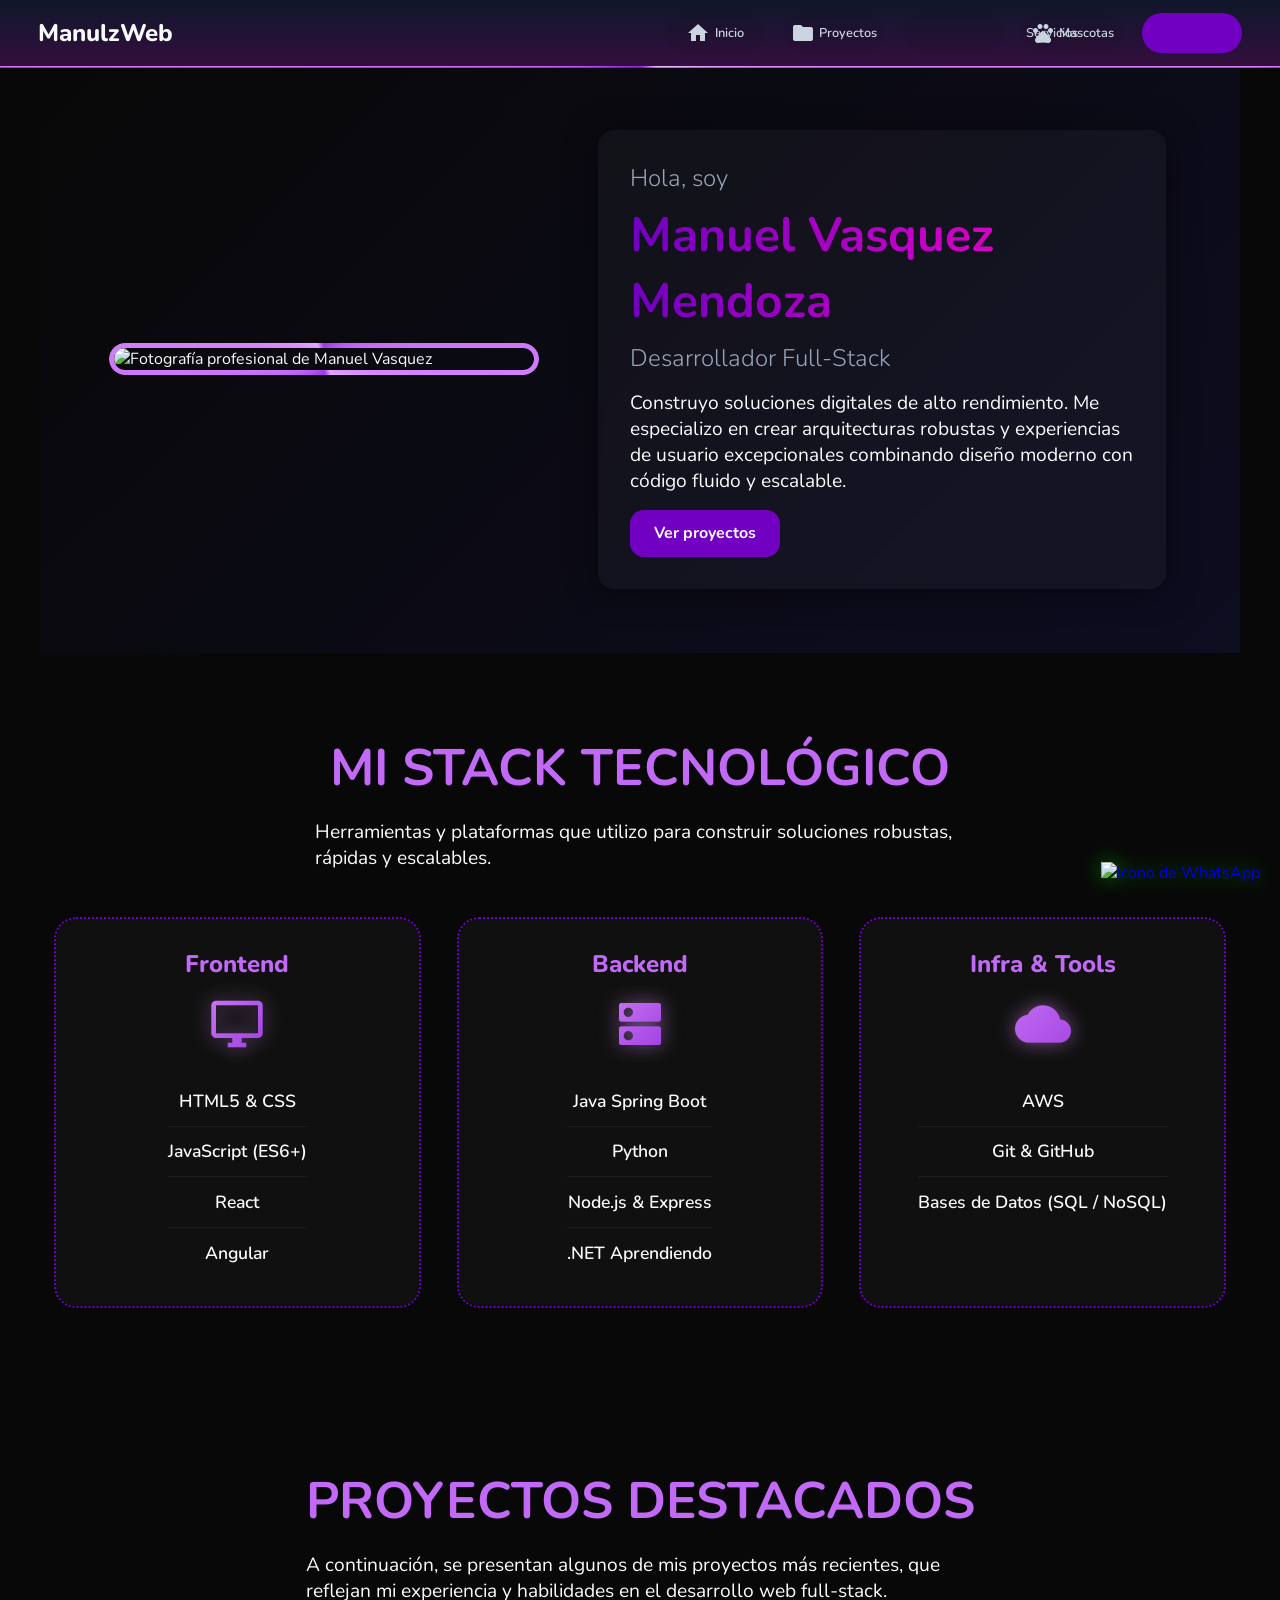
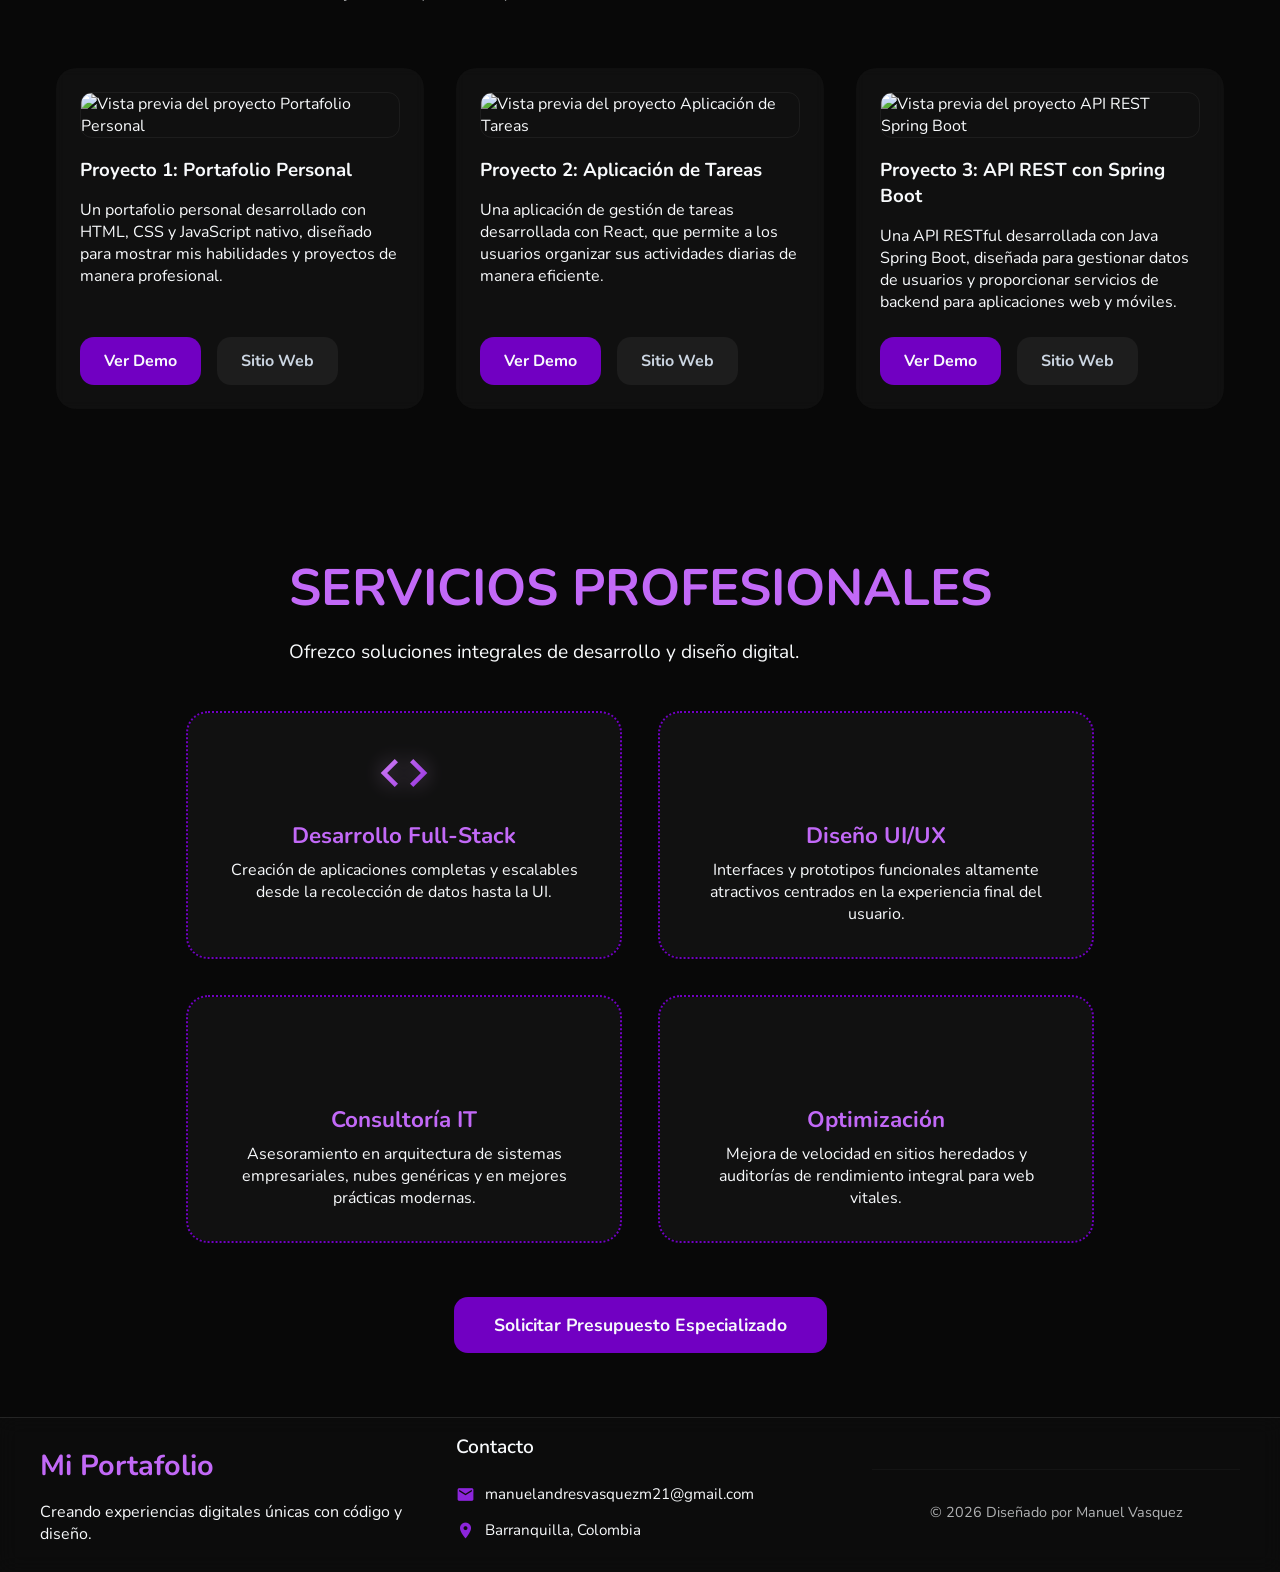
==== commit a2276613: "Feat: Style.min.css added. Comments added. And modal Added" ====
--- a/index.html
+++ b/index.html
@@ -1,74 +1,119 @@
+<!-- Estructura principal del portafolio -->
 <!DOCTYPE html>
 <html lang="es">
+
 <head>
     <meta charset="UTF-8">
     <meta name="viewport" content="width=device-width, initial-scale=1.0">
-    <title>Manuel Vasquez | Desarrollador Web Full-Stack</title>
+    <title>Manuel Vasquez | Desarrollador Full-Stack & UI/UX</title>
+    <!-- Fuentes y Tipografía (Google Fonts) -->
     <link rel="preconnect" href="https://fonts.googleapis.com">
     <link rel="preconnect" href="https://fonts.gstatic.com" crossorigin>
     <link href="https://fonts.googleapis.com/css2?family=Nunito:wght@300;400;700;800&display=swap" rel="stylesheet">
+    <!-- Iconos de Material Design -->
     <link href="https://fonts.googleapis.com/icon?family=Material+Icons" rel="stylesheet">
 
+    <!-- Hojas de estilo modulares -->
     <link rel="stylesheet" href="src/css/style.css">
     <link rel="stylesheet" href="src/css/big-card.css">
-    <link rel="stylesheet" href="src/css/botones.css">
+    <link rel="stylesheet" href="src/css/buttons.css">
     <link rel="stylesheet" href="src/css/animated-border.css">
     <link rel="stylesheet" href="src/css/hero-section.css">
-    <link rel="stylesheet" href="src/css/proyectos-section.css">
-    <link rel="stylesheet" href="src/css/servicios-section.css">
+    <link rel="stylesheet" href="src/css/technologies-section.css">
+    <link rel="stylesheet" href="src/css/projects-section.css">
+    <link rel="stylesheet" href="src/css/services-section.css">
     <link rel="stylesheet" href="src/css/footer.css">
     <link rel="stylesheet" href="src/css/navbar.css">
-
-    <script src="https://kit.fontawesome.com/e2d97e417b.js" crossorigin="anonymous"></script>
-
-    <meta name="description" content="Portafolio de Manuel Vasquez, Desarrollador Full-Stack especializado en JS, Java Spring Boot y arquitecturas modernas.">
-
-    <!-- OPEN GRAPH -->
+    <link rel="stylesheet" href="src/css/toast.css">
+    <link rel="stylesheet" href="src/css/modal.css">
+    <link rel="stylesheet" href="src/css/whatsapp-button.css">
+
+    <meta name="description"
+        content="Portafolio de Manuel Vasquez, Desarrollador Full-Stack especializado en JS, Java Spring Boot y arquitecturas modernas.">
+    <meta name="author" content="Manuel Vasquez">
+    <meta name="keywords"
+        content="Manuel Vasquez, Desarrollador Full-Stack, UI/UX, JavaScript, Java Spring Boot, Arquitecturas Modernas">
+
     <meta property="og:title" content="Manuel Vasquez | Desarrollador Web Full-Stack">
-    <meta property="og:description" content="Portafolio de Manuel Vasquez, Desarrollador Full-Stack especializado en JS, Java Spring Boot y arquitecturas modernas.">
+    <meta property="og:description"
+        content="Portafolio de Manuel Vasquez, Desarrollador Full-Stack especializado en JS, Java Spring Boot y arquitecturas modernas.">
     <meta property="og:image" content="public/img/ManuelVasquezPhoto.webp">
     <meta property="og:url" content="https://manulzweb.github.io/">
     <meta property="og:type" content="website">
-    <!-- OPEN GRAPH TWITTER -->
     <meta name="twitter:card" content="summary_large_image">
     <meta name="twitter:title" content="Manuel Vasquez | Desarrollador Web Full-Stack">
-    <meta name="twitter:description" content="Portafolio de Manuel Vasquez, Desarrollador Full-Stack especializado en JS, Java Spring Boot y arquitecturas modernas.">
+    <meta name="twitter:description"
+        content="Portafolio de Manuel Vasquez, Desarrollador Full-Stack especializado en JS, Java Spring Boot y arquitecturas modernas.">
     <meta name="twitter:image" content="public/img/ManuelVasquezPhoto.webp">
     <meta name="twitter:creator" content="@manulzweb">
 </head>
+
 <body>
-    <header class="sticky animated-border-5">
+
+    <!-- Barra de navegación superior -->
+    <header class="sticky animated-border-bottom-5">
         <nav class="navbar" aria-label="Navegación principal">
-            <!-- Logo o título del sitio -->
             <span class="navbar__title">ManulzWeb</span>
-            <!-- Botón de menú hamburgusa para pantallas pequeñas -->
-            <input type="checkbox" id="nav-toggle" class="nav-toggle-check">
-            <label for="nav-toggle" class="nav-toggle-btn">
+            <input type="checkbox" id="nav-toggle" class="navbar__toggle-check">
+            <label for="nav-toggle" class="navbar__toggle-btn pointer">
                 <span></span>
                 <span></span>
                 <span></span>
             </label>
-            <!-- Elementos de la navegación -->
             <ul class="navbar__items">
-                <li class=""><a class="navbar__link" href="#inicio">Inicio</a></li>
-                <li class=""><a class="navbar__link" href="#proyectos">Proyectos</a></li>
-                <li class=""><a class="navbar__link" href="#servicios">Servicios</a></li>
-                <li><a class="navbar__link btn-contact" href="#contacto">Contacto</a></li>
+
+                <li>
+                    <a class="navbar__link button-animation pointer" href="#home" aria-label="home">
+                        <span class="material-icons">home</span>
+                        <div class="navbar__link-text">
+                            Inicio
+                        </div>
+                    </a>
+                </li>
+                <li>
+                    <a class="navbar__link button-animation pointer" href="#projects" aria-label="Proyectos">
+                        <span class="material-icons">folder</span>
+                        <div class="navbar__link-text">
+                            Proyectos
+                        </div>
+                    </a>
+                </li>
+                <li>
+                    <a class="navbar__link button-animation pointer" href="#services" aria-label="Servicios">
+                        <span class="material-icons">logo_dev</span>
+                        <div class="navbar__link-text">
+                            Servicios
+                        </div>
+                    </a>
+                </li>
+                <li>
+                    <a class="navbar__link button-animation pointer" href="mascotas.html" aria-label="Mascotas">
+                        <span class="material-icons">pets</span>
+                        <div class="navbar__link-text">
+                            Mascotas
+                        </div>
+                    </a>
+                </li>
+                <li>
+                    <a class="navbar__link btn btn--contact pointer" href="#" id="contact-btn" aria-label="Contacto">
+                        <span class="material-icons">connect_without_contact</span>
+                        <div class="navbar__link-text">
+                            Contacto
+                        </div>
+                    </a>
+                </li>
+
             </ul>
         </nav>
     </header>
     <!-- Contenido principal -->
-     
     <main class="bg">
-        <!-- Sección de inicio -->
-        <section id="inicio" class="section hero-section-bg">
+        <!-- Sección Hero: Presentación personal -->
+        <section id="home" class="section hero-section-bg">
             <article class="hero">
-                <figure class="img__container animated-border-5">
-                    <img 
-                        class="imgManuel" 
-                        src="public/img/ManuelVasquezPhoto.webp" 
-                        alt="Fotografía profesional de Manuel Vasquez"
-                        fetchpriority="high">
+                <figure class="hero__img-container animated-border-5 pointer">
+                    <img class="hero__img" src="public/img/ManuelVasquezPhoto.webp"
+                        alt="Fotografía profesional de Manuel Vasquez" fetchpriority="high">
                 </figure>
                 <div class="big-card">
                     <header>
@@ -77,136 +122,184 @@
                         <p class="big-card__subtitle">Desarrollador Full-Stack</p>
                     </header>
                     <p class="big-card__description">
-                        Especialista en <strong>HTML, CSS y JavaScript nativo</strong>. 
-                        Actualmente potenciando mis habilidades en Java con Spring Boot, React y Vue.js, Angular, Node.js y Express. 
+                        Construyo soluciones digitales de alto rendimiento. Me especializo en crear arquitecturas
+                        robustas y experiencias de usuario excepcionales combinando diseño moderno con código fluido y
+                        escalable.
                     </p>
-                    <div>
-                        <a href="#proyectos" class="btn-primary">Ver Proyectos</a>
+                    <div class="big-card__actions">
+                        <a href="#projects" class="btn btn--primary pointer">Ver proyectos</a>
+                    </div>
                 </div>
             </article>
         </section>
 
-        <section id="proyectos" class="section">
-            <main class="proyectos">
-                <article class="proyectos__intro">
+        <!-- Sección de Tecnologías -->
+        <section id="technologies" class="section technologies">
+            <div class="technologies__intro">
+                <h2 class="section-title">Mi Stack Tecnológico</h2>
+                <p class="section-description">Herramientas y plataformas que utilizo para construir soluciones
+                    robustas, rápidas y escalables.</p>
+            </div>
+
+            <div class="technologies__grid">
+                <!-- Tarjetas de tecnología renderizadas como Web Components -->
+                <tech-card data-title="Frontend" data-icon="desktop_windows"
+                    data-items="HTML5 & CSS, JavaScript (ES6+), React, Angular">
+                </tech-card>
+
+                <tech-card data-title="Backend" data-icon="dns"
+                    data-items="Java Spring Boot, Python, Node.js & Express, .NET Aprendiendo">
+                </tech-card>
+
+                <tech-card data-title="Infra & Tools" data-icon="cloud"
+                    data-items="AWS, Git & GitHub, Bases de Datos (SQL / NoSQL)">
+                </tech-card>
+            </div>
+        </section>
+
+        <!-- Sección de Proyectos -->
+        <section id="projects" class="section projects">
+            <div class="projects">
+                <article class="projects__intro">
                     <h2 class="section-title">Proyectos Destacados</h2>
                     <p class="section-description">
-                        A continuación, se presentan algunos de mis proyectos más recientes, 
+                        A continuación, se presentan algunos de mis proyectos más recientes,
                         que reflejan mi experiencia y habilidades en el desarrollo web full-stack.
                     </p>
                 </article>
-                <div class="proyectos__grid">
-                    <!-- Proyecto 1 -->
-                    <article class="proyecto-card">
-                        <header>
-                            <h3 class="proyecto-card__title">Proyecto 1: Portafolio Personal</h3>
-                        </header>
-                        <p class="proyecto-card__description">
-                            Un portafolio personal desarrollado con HTML, CSS y JavaScript nativo, 
-                            diseñado para mostrar mis habilidades y proyectos de manera profesional.
-                        </p>
-                        <a href="#" class="btn-primary">Ver Demo</a>
-                        <a href="#" class="btn-secundary">Sitio Web</a>
+                <div class="projects__grid">
+                    <article class="project-card pointer">
+                        <img class="project-card__img" src="public/img/placeholder-portafolio.svg"
+                            alt="Vista previa del proyecto Portafolio Personal">
+                        <div class="project-card__content">
+                            <header>
+                                <h3 class="project-card__title">Proyecto 1: Portafolio Personal</h3>
+                            </header>
+                            <p class="project-card__description">
+                                Un portafolio personal desarrollado con HTML, CSS y JavaScript nativo,
+                                diseñado para mostrar mis habilidades y proyectos de manera profesional.
+                            </p>
+                        </div>
+                        <div class="project-card__actions">
+                            <a href="#" class="btn btn--primary pointer">Ver Demo</a>
+                            <a href="#" class="btn btn--secondary pointer">Sitio Web</a>
+                        </div>
                     </article>
-                    <!-- Proyecto 2 -->
-                    <article class="proyecto-card">
-                        <header>
-                            <h3 class="proyecto-card__title">Proyecto 2: Aplicación de Tareas</h3>
-                        </header>
-                        <p class="proyecto-card__description">
-                            Una aplicación de gestión de tareas desarrollada con React, 
-                            que permite a los usuarios organizar sus actividades diarias de manera eficiente.
-                        </p>
-                        <a href="#" class="btn-primary">Ver Demo</a>
-                        <a href="#" class="btn-secundary">Sitio Web</a>
+                    <article class="project-card pointer">
+                        <img class="project-card__img" src="public/img/placeholder-tareas.svg"
+                            alt="Vista previa del proyecto Aplicación de Tareas">
+                        <div class="project-card__content">
+                            <header>
+                                <h3 class="project-card__title">Proyecto 2: Aplicación de Tareas</h3>
+                            </header>
+                            <p class="project-card__description">
+                                Una aplicación de gestión de tareas desarrollada con React,
+                                que permite a los usuarios organizar sus actividades diarias de manera eficiente.
+                            </p>
+                        </div>
+                        <div class="project-card__actions">
+                            <a href="#" class="btn btn--primary pointer">Ver Demo</a>
+                            <a href="#" class="btn btn--secondary pointer">Sitio Web</a>
+                        </div>
                     </article>
-                    <!-- Proyecto 3 -->
-                    <article class="proyecto-card">
-                        <header>
-                            <h3 class="proyecto-card__title">Proyecto 3: API REST con Spring Boot</h3>
-                        </header>
-                        <p class="proyecto-card__description">
-                            Una API RESTful desarrollada con Java Spring Boot, diseñada para gestionar datos de usuarios 
-                            y proporcionar servicios de backend para aplicaciones web y móviles.
-                        </p>
-                        <a href="#" class="btn-primary">Ver Demo</a>
-                        <a href="#" class="btn-secundary">Sitio Web</a>
+                    <article class="project-card pointer">
+                        <img class="project-card__img" src="public/img/placeholder-api.svg"
+                            alt="Vista previa del proyecto API REST Spring Boot">
+                        <div class="project-card__content">
+                            <header>
+                                <h3 class="project-card__title">Proyecto 3: API REST con Spring Boot</h3>
+                            </header>
+                            <p class="project-card__description">
+                                Una API RESTful desarrollada con Java Spring Boot, diseñada para gestionar datos de
+                                usuarios
+                                y proporcionar servicios de backend para aplicaciones web y móviles.
+                            </p>
+                        </div>
+                        <div class="project-card__actions">
+                            <a href="#" class="btn btn--primary pointer">Ver Demo</a>
+                            <a href="#" class="btn btn--secondary pointer">Sitio Web</a>
+                        </div>
                     </article>
-                    <!-- Proyecto 4 -->
-                    <article class="proyecto-card">
-                        <header>
-                            <h3 class="proyecto-card__title">Proyecto 4: Tienda Online</h3>
-                        </header>
-                        <p class="proyecto-card__description">
-                            Una tienda online desarrollada con Vue.js y Node.js, 
-                            que permite a los usuarios navegar por productos y realizar compras de manera segura.
-                        </p>
-                        <a href="#" class="btn-primary">Ver Demo</a>
-                        <a href="#" class="btn-secundary">Sitio Web</a>
-                    </article>
-                    <!-- Proyecto 5 -->
-                    <article class="proyecto-card">
-                        <header>
-                            <h3 class="proyecto-card__title">Proyecto 5: Crud para restaurante</h3>
-                        </header>
-                        <p class="proyecto-card__description">
-                            Un crud para restaurante desarrollado con Angular y Express, que permite gestionar el menú, pedidos de manera eficiente.
-                        </p>
-                        <a href="#" class="btn-primary">Ver Demo</a>
-                        <a href="#" class="btn-secundary">Sitio Web</a>
-                    </article>
-                </div>
-            </main>
+                </div>
+            </div>
         </section>
-        <section id="servicios" class="section">
-            <div class="servicios__intro">
-                <h1 class="section-title">Servicios Profesionales</h1>
+        <!-- Sección de Servicios -->
+        <section id="services" class="section services">
+            <div class="services__intro">
+                <h2 class="section-title">Servicios Profesionales</h2>
                 <p class="section-description">Ofrezco soluciones integrales de desarrollo y diseño digital.</p>
             </div>
 
-            <div class="servicios__grid">
-                <article class="servicio-card">
-                    <h2 class="servicio-card__subtitle">Desarrollo Full-Stack</h2>
-                    <figure>
-                        <img src="public/img/fullstack.webp" alt="Full-stack" class="servicios__img">
-                    </figure>
-                    <p>Creación de aplicaciones completas con React, Node.js y Spring Boot.</p>
-                </article>
-
-                <article class="servicio-card">
-                    <h2 class="servicio-card__subtitle">Diseño UI/UX</h2>
-                    <figure>
-                        <img src="public/img/ui-design.webp" alt="UI Design" class="servicios__img">
-                    </figure>
-                    <p>Interfaces funcionales y atractivas centradas en la experiencia del usuario.</p>
-                </article>
-
-                <article class="servicio-card">
-                    <h2 class="servicio-card__subtitle">Consultoría</h2>
-                    <figure>
-                        <img src="public/img/consultoria.webp" alt="Consultoría" class="servicios__img">
-                    </figure>
-                    <p>Asesoramiento en arquitectura de software y mejores prácticas modernas.</p>
-                </article>
-
-                <article class="servicio-card">
-                    <h2 class="servicio-card__subtitle">Optimización</h2>
-                    <figure>
-                        <img src="public/img/performance.webp" alt="Performance" class="servicios__img">
-                    </figure>
-                    <p>Mejora de velocidad y auditorías de rendimiento para web vitales.</p>
-                </article>
+            <div class="services__grid">
+                <article class="service-card pointer">
+                    <span class="material-icons service-card__icon">code</span>
+                    <h2 class="service-card__subtitle">Desarrollo Full-Stack</h2>
+                    <p>Creación de aplicaciones completas y escalables desde la recolección de datos hasta la UI.</p>
+                </article>
+
+                <article class="service-card pointer">
+                    <span class="material-icons service-card__icon">design_services</span>
+                    <h2 class="service-card__subtitle">Diseño UI/UX</h2>
+                    <p>Interfaces y prototipos funcionales altamente atractivos centrados en la experiencia final del
+                        usuario.</p>
+                </article>
+
+                <article class="service-card pointer">
+                    <span class="material-icons service-card__icon">support_agent</span>
+                    <h2 class="service-card__subtitle">Consultoría IT</h2>
+                    <p>Asesoramiento en arquitectura de sistemas empresariales, nubes genéricas y en mejores prácticas
+                        modernas.</p>
+                </article>
+
+                <article class="service-card pointer">
+                    <span class="material-icons service-card__icon">speed</span>
+                    <h2 class="service-card__subtitle">Optimización</h2>
+                    <p>Mejora de velocidad en sitios heredados y auditorías de rendimiento integral para web vitales.
+                    </p>
+                </article>
+            </div>
+
+            <div style="text-align: center; margin-top: 3.5rem; width: 100%;">
+                <a href="#" id="contact-btn-services" class="btn btn--primary button-animation pointer"
+                    style="font-size: 1.1rem; padding: 1rem 2.5rem;">Solicitar Presupuesto Especializado</a>
             </div>
         </section>
     </main>
-    <footer class="footer">
+
+    <!-- Modal de contacto -->
+    <div id="contact-modal" class="modal">
+        <div class="modal__overlay"></div>
+        <div class="modal__content">
+            <button class="modal__close material-icons pointer" id="modal-close">close</button>
+            <h2 class="modal__title">Contactame</h2>
+            <form class="modal__form" id="contact-form">
+                <div class="form__group">
+                    <label for="name" class="form__label">Nombre</label>
+                    <input type="text" id="name" name="name" class="form__input" required>
+                </div>
+                <div class="form__group">
+                    <label for="email" class="form__label">Email</label>
+                    <input type="email" id="email" name="email" class="form__input" required>
+                </div>
+                <div class="form__group">
+                    <label for="message" class="form__label">Mensaje</label>
+                    <textarea id="message" name="message" class="form__input form__textarea" rows="5"
+                        required></textarea>
+                </div>
+                <button type="submit" class="form__submit btn btn--primary pointer">Enviar</button>
+            </form>
+        </div>
+    </div>
+
+    <!-- Pie de página -->
+    <footer id="contact" class="footer">
         <div class="footer__container">
-            <div class="footer__content">
+            <div>
                 <h3 class="footer__title">Mi Portafolio</h3>
-                <p class="footer__text">Creando experiencias digitales únicas con código y diseño.</p>
-            </div>
-
-            <div class="footer__content">
+                <p>Creando experiencias digitales únicas con código y diseño.</p>
+            </div>
+
+            <div>
                 <h4 class="footer__subtitle">Contacto</h4>
                 <ul class="footer__contact-list">
                     <li>
@@ -219,22 +312,17 @@
                     </li>
                 </ul>
             </div>
-
-            <div class="footer__content">
-                <h4 class="footer__subtitle">Sígueme</h4>
-                <div class="footer__socials">
-                    <a href="" class="social-link"><span class="material-icons iconsize">code</span></a>
-                    <a href="" class="social-link"><span class="material-icons iconsize">public</span></a>
-                    <a href="https://github.com/manulzweb" class="social-link"><i class="fa-brands fa-square-github iconsize"></i></a>
-                    <a href="" class="social-link"><span class="material-icons iconsize"></span></a>
-                    <a href="" class="social-link"><span class="material-icons iconsize">terminal</span></a>
-                </div>
-            </div>
-        </div>
-        
-        <div class="footer__bottom">
-            <p>&copy; 2026 Diseñado por Manuel Vasquez</p>
-        </div>
+            <div class="footer__bottom">
+                <p>&copy; 2026 Diseñado por Manuel Vasquez</p>
+            </div>
     </footer>
+    <!-- Botón flotante de WhatsApp -->
+    <div class="whatsapp-container">
+        <a class="whatsapp-button pointer" href="https://wa.me/573016778673" target="_blank">
+            <img src="public/img/whatsapp.webp" alt="Icono de WhatsApp">
+        </a>
+    </div>
+    <script type="module" src="src/js/scripts.js"></script>
 </body>
+
 </html>
--- a/src/css/style.css
+++ b/src/css/style.css
@@ -0,0 +1,110 @@
+/* Estilos globales y variables del proyecto */
+:root {
+    --bg-dark: #000000;
+    --bg-body: #080808;
+
+    --accent-900: #2d004d;
+    --accent-800: #4a0080;
+    --accent-700: #7100c2;
+    --accent-600: #8c25db;
+    --accent-500: #a846f3;
+    --accent-400: #c269f7;
+    --accent-300: #db8dfa;
+    --accent-200: #ebbafe;
+    --accent-100: #f7e6ff;
+
+    --text-main: #F8FAFC;
+    --text-muted: #94A3B8;
+    --text-disabled: #4d4d4d;
+    --big-title: 3.2rem;
+    --glass-white: rgba(4, 4, 4, 0.05);
+    --glow-shadow: rgba(113, 0, 194, 0.35);
+    --glass-bg: rgba(255, 255, 255, 0.05);
+   
+}
+
+* {
+    margin: 0;
+    padding: 0;
+    box-sizing: border-box;
+    font-family: 'Nunito';
+    text-decoration: none;
+}
+
+html {
+    scroll-behavior: smooth;
+    scroll-padding-top: 90px;
+    background-color: var(--bg-body);
+    color: var(--text-main);
+}
+
+.pointer {
+    cursor: pointer;
+}
+
+.section {
+    padding: 4rem 1rem;
+    max-width: 1200px;
+    margin: 0 auto;
+}
+
+.bg {
+    background-color: var(--bg-body);
+}
+
+strong {
+    background: linear-gradient(135deg, #963896 0%, #7f2ac1 100%);
+    -webkit-background-clip: text;
+    background-clip: text;
+    -webkit-text-fill-color: transparent;
+}
+
+
+section {
+    display: flex;
+    justify-content: center;
+    align-items: center;
+    width: 100%;
+    min-height: 60vh;
+    background-color: var(--dark);
+    color: var(--text-main);
+}
+
+.section-title {
+    font-size: var(--big-title);
+    text-transform: uppercase;
+    color: var(--accent-400);
+    padding: 1rem 0rem;
+}
+
+.section-description {
+    text-align: center;
+    font-size: 1.2rem;
+    text-align: left;
+    max-width: 650px;
+}
+
+
+@media (max-width: 768px) {
+    :root {
+        --big-title: 2.4rem;
+    }
+
+    .section {
+        padding: 2rem 1.5rem 3rem 1.5rem;
+    }
+}
+
+@media (max-width: 425px) {
+    html {
+        font-size: 15px;
+    }
+
+    :root {
+        --big-title: 2rem;
+    }
+
+    .section {
+        padding: 3rem 1.2rem 3rem 1.2rem;
+    }
+}
--- a/src/css/big-card.css
+++ b/src/css/big-card.css
@@ -0,0 +1,75 @@
+/* Estilos para la tarjeta principal de presentación */
+.big-card {
+    min-width: 200px;
+    width: 100%;
+    padding: 2rem;
+    background: rgba(255, 253, 254, 0.035);
+    border-radius: 16px;
+    box-shadow: 0 4px 30px rgba(0, 0, 0, 0.5);
+    backdrop-filter: blur(3px);
+    -webkit-backdrop-filter: blur(3px);
+    transition: all ease 0.25s;
+}
+
+.big-card:hover {
+    box-shadow: 0 8px 40px rgba(0, 0, 0, 0.7);
+    scale: 1.02;
+}
+
+.big-card__name {
+    background: linear-gradient(to right, #7100c2 0%, #ff00c8 100%);
+    background-clip: text;
+    background-size: cover;
+    color: transparent;
+    font-size: 3rem;
+    margin: 0;
+}
+
+.big-card__subtitle {
+    font-size: 1.5rem;
+    font-weight: 300;
+    color: var(--text-muted);
+}
+
+.big-card__description {
+    margin-top: 1rem;
+    font-size: 1.2rem;
+    color: var(--text-main);
+}
+
+.big-card header {
+    display: flex;
+    flex-direction: column;
+    gap: 0.5rem;
+}
+
+.big-card__actions {
+    margin-top: 1rem;
+}
+
+
+@media (max-width: 768px) {
+    .big-card {
+        padding: 1.5rem;
+    }
+
+    .big-card__name {
+        font-size: 2.5rem;
+    }
+
+    .big-card__actions {
+        display: flex;
+        justify-content: end;
+        gap: 1rem;
+    }
+}
+
+@media (max-width: 425px) {
+    .big-card {
+        padding: 1.2rem;
+    }
+
+    .big-card__name {
+        font-size: 2rem;
+    }
+}
--- a/src/css/buttons.css
+++ b/src/css/buttons.css
@@ -0,0 +1,48 @@
+/* Estilos generales para botones */
+
+/* Clase base para todos los botones */
+.btn, .btn--primary, .btn--secondary, .btn--contact {
+    display: inline-block;
+    padding: 0.8rem 1.5rem;
+    border-radius: 14px;
+    font-weight: bold;
+    transition: transform 0.25s ease;
+    border: none;
+}
+
+/* Estilo para botones primarios y de contacto */
+.btn--primary, .btn--contact {
+    background-color: var(--accent-700) !important;
+    color: var(--text-main) !important;
+}
+
+/* Ajuste específico para el botón de contacto en el navbar */
+.btn--contact {
+    padding: 0;
+}
+
+/* Efectos al pasar el mouse (hover) */
+.btn--primary:hover, .btn--contact:hover  {
+    transform: translateY(-3px);
+    box-shadow: 0 0px 10px var(--accent-600);
+    filter: brightness(110%);
+}
+
+/* Estilo cuando el botón ya ha sido visitado */
+.btn--primary:visited {
+    transform: translateY(0);
+    outline: 3px solid var(--text-main);
+}
+
+/* Estilo cuando el botón de contacto está presionado */
+.btn--contact:active {
+    transform: translateY(0);
+    outline: 3px solid var(--text-main) !important;
+}
+
+/* Estilo para botones secundarios (con fondo traslúcido) */
+.btn--secondary {
+    color: #CBD5E1;
+    background-color: rgba(255, 255, 255, 0.05);
+    border: 1px solid var(--glass-border);
+}
--- a/src/css/animated-border.css
+++ b/src/css/animated-border.css
@@ -1,16 +1,23 @@
-@property --angulo {
+/* Lógica para los bordes animados con gradientes cónicos */
+
+/* Registramos la variable --angle para poder animarla con keyframes */
+@property --angle {
     syntax: "<angle>";
     initial-value: 0deg;
     inherits: false;
 }
 
-.animated-border-2, .animated-border-5 {
+/* Contenedor base para los elementos con borde animado */
+[class*="animated-border-"] {
     z-index: 0;
     position: relative;
+    --border-padding: 0px;
+    --border-radius: 0px;
 }
 
-.animated-border-5::after,
-.animated-border-5::before {
+/* Creamos el efecto de borde usando pseudo-elementos ::before y ::after */
+[class*="animated-border-"]::after,
+[class*="animated-border-"]::before {
     z-index: -1;
     content: "";
     position: absolute;
@@ -19,53 +26,78 @@
     top: 50%;
     left: 50%;
     translate: -50% -50%;
-    padding: 5px;
-    border-radius: 24px;
-    background: conic-gradient(from var(--angulo) in hsl shorter hue, var(--accent-700), var(--accent-600), var(--accent-500), var(--accent-400), var(--accent-300), var(--accent-200), var(--accent-100), var(--accent-700), var(--accent-600), var(--accent-500), var(--accent-400), var(--accent-300), var(--accent-200), var(--accent-100), var(--accent-700));
-    animation: spinningborder 4s linear infinite;
-}
 
-.animated-border-2::after,
-.animated-border-2::before {
-    z-index: -1;
-    content: "";
-    position: absolute;
-    width: 100%;
-    height: 100%;
-    top: 50%;
-    left: 50%;
-    translate: -50% -50%;
-    padding: 2px;
-    border-radius: 24px;
-    background: conic-gradient(from var(--angulo) in hsl shorter hue, var(--accent-700), var(--accent-600), var(--accent-500), var(--accent-400), var(--accent-300), var(--accent-200), var(--accent-100), var(--accent-700), var(--accent-600), var(--accent-500), var(--accent-400), var(--accent-300), var(--accent-200), var(--accent-100), var(--accent-700));
-    animation: spinningborder 4s linear infinite;
-}
+    padding: var(--border-padding);
+    border-radius: var(--border-radius);
 
-.animated-border-2, .animated-border-5::after {
+    /* Gradiente circular que gira usando la variable --angle */
+    background: conic-gradient(from var(--angle) in hsl shorter hue, var(--accent-700), var(--accent-600), var(--accent-500), var(--accent-400), var(--accent-300), var(--accent-200), var(--accent-100), var(--accent-700), var(--accent-600), var(--accent-500), var(--accent-400), var(--accent-300), var(--accent-200), var(--accent-100), var(--accent-700));
+    animation: spinning-border 4s linear infinite;
+
+    /* Usamos máscaras para mostrar solo el borde y no el fondo del gradiente */
     --mask: linear-gradient(#000000 0 0);
     -webkit-mask: var(--mask) content-box, var(--mask);
     mask: var(--mask) content-box, var(--mask);
-
-    /* Restamos el centro para que solo quede el borde visible */
     -webkit-mask-composite: xor;
     mask-composite: exclude;
 }
 
-.animated-border-2, .animated-border-5::after {
+/* El pseudo-elemento ::after se usa para el efecto de brillo (glow) */
+[class*="animated-border-"]::after {
     filter: blur(1rem);
 }
 
-@keyframes spinningborder {
+/* Configuraciones de grosor y redondeado */
+.animated-border-2 {
+    --border-padding: 2px;
+    --border-radius: 24px;
+}
+
+.animated-border-5 {
+    --border-padding: 5px;
+    --border-radius: 24px;
+}
+
+/* Variantes para bordes en un solo lado */
+.animated-border-top-2 {
+    --border-padding: 2px 0 0 0;
+}
+
+.animated-border-top-5 {
+    --border-padding: 5px 0 0 0;
+}
+
+.animated-border-right-2 {
+    --border-padding: 0 2px 0 0;
+}
+
+.animated-border-right-5 {
+    --border-padding: 0 5px 0 0;
+}
+
+.animated-border-bottom-2 {
+    --border-padding: 0 0 2px 0;
+}
+
+.animated-border-bottom-5 {
+    --border-padding: 0 0 5px 0;
+}
+
+.animated-border-left-2 {
+    --border-padding: 0 0 0 2px;
+}
+
+.animated-border-left-5 {
+    --border-padding: 0 0 0 5px;
+}
+
+/* Animación que hace rotar el ángulo del gradiente */
+@keyframes spinning-border {
     from {
-        --angulo: 0deg;
+        --angle: 0deg;
     }
 
     to {
-        --angulo: 360deg;
+        --angle: 360deg;
     }
-}
-
-
-@media (max-width: 425px) {
-
-}
+}
--- a/src/css/hero-section.css
+++ b/src/css/hero-section.css
@@ -1,49 +1,46 @@
+/* Estilos para la sección de presentación (Hero) */
 
+/* Fondo con gradiente sutil para la sección hero */
 .hero-section-bg {
-    background: linear-gradient(135deg, #000000 0%, #1f1c6b 100%);
+    background: linear-gradient(135deg, rgba(0, 0, 0, 0) 0%, rgba(31, 28, 107, 0.25) 100%);
 }
 
+/* Layout principal del Hero: 2 columnas (foto y texto) */
 .hero {
     display: grid;
     width: 90%;
     grid-template-columns: 420px 1fr;
     gap: 4rem;
     align-items: center;
-    margin: 0 auto;
     max-width: 1200px;
+    height: 100% !important;
 }
 
-.img__container {
-    min-width: 180px;
+/* Contenedor de la imagen de perfil con transición suave */
+.hero__img-container {
     max-width: 100%;
-    min-height: 180px;
     max-height: 500px;
     display: flex;
     justify-content: center;
-    transition: transform 0.25s ease;
+    transition: transform 0.25s ease 1s;
     transition: translate 0.5s ease;
-    /* background: 
-        linear-gradient(#121212, #121212) padding-box, 
-        conic-gradient(in hsl shorter hue, var(--accent), var(--accent-superlight), var(--accent)) border-box; */
 }
 
-.img__container:hover {
-    cursor: pointer;
+/* Efecto de zoom y elevación en la foto de perfil */
+.hero__img-container:hover {
     transform: scale(1.05);
     translate: 0px -10px;
 }
 
-.img__container::before {
-    filter: blur(1rem);
-}
-
-
-.imgManuel {
+/* Estilo de la imagen de perfil */
+.hero__img {
     object-fit: cover;
     border-radius: 19px;
     width: 100%;
+    height: auto;
 }
 
+/* Ajustes responsivos para tablets */
 @media (max-width: 960px) {
     .hero {
         grid-template-columns: 320px 1fr;
@@ -51,14 +48,24 @@
     }
 }
 
-@media (max-width: 720px) {
-    .hero-section {
-    background: linear-gradient(135deg, #000000 0%, #1f1c6b 100%);
-    padding: 2rem;
-}
+/* Ajustes responsivos para móviles (cambio a 1 columna) */
+@media (max-width: 768px) {
+    .hero-section-bg {
+        background: linear-gradient(135deg, rgba(0, 0, 0, 0) 0%, rgba(31, 28, 107, 0.25) 100%);
+    }
+
     .hero {
         grid-template-columns: 1fr;
-        gap: 1rem;
+        gap: 3rem;
+        justify-items: center;
     }
 }
 
+/* Ajustes finales para pantallas muy pequeñas */
+@media (max-width: 425px) {
+    .hero {
+        grid-template-columns: 1fr;
+        gap: 2rem;
+        width: 82%;
+    }
+}
--- a/src/css/technologies-section.css
+++ b/src/css/technologies-section.css
@@ -0,0 +1,144 @@
+/* Estilos para la cuadrícula de tecnologías */
+
+/* Contenedor principal de la sección de tecnologías */
+.technologies {
+    flex-direction: column;
+    width: 100%;
+}
+
+/* Introducción de la sección con texto centrado */
+.technologies__intro {
+    text-align: center;
+    margin-bottom: 3rem;
+}
+
+/* Cuadrícula de 3 columnas para las tarjetas de tecnología */
+.technologies__grid {
+    display: grid;
+    grid-template-columns: repeat(3, 1fr);
+    gap: 2.5rem;
+    width: 100%;
+}
+
+/* Tarjeta de tecnología individual */
+.tech-card {
+    background: rgba(255, 253, 254, 0.035);
+    border-radius: 20px;
+    padding: 1.8rem 1.2rem;
+    outline: 2px dotted var(--accent-700);
+    backdrop-filter: blur(5px);
+    -webkit-backdrop-filter: blur(5px);
+    transition: transform 0.3s ease, border-color 0.3s ease;
+    display: flex;
+    flex-direction: column;
+    align-items: center;
+    text-align: center;
+    min-height: 100%;
+
+    /* Animación de entrada al hacer scroll */
+    animation: appearance linear forwards;
+    animation-timeline: view();
+    animation-range: entry 0% cover 25%;
+}
+
+/* Efecto hover en la tarjeta */
+.tech-card:hover {
+    transform: translateY(-8px);
+    background: rgba(255, 253, 254, 0.08);
+    outline: 2px solid var(--accent-500);
+}
+
+/* Icono de la tecnología con gradiente y sombra */
+.tech-card__icon {
+    font-size: 3.5rem !important;
+    background: linear-gradient(135deg, var(--accent-300), var(--accent-600));
+    -webkit-background-clip: text;
+    background-clip: text;
+    -webkit-text-fill-color: transparent;
+    margin-bottom: 1.5rem;
+    filter: drop-shadow(0 0 10px rgba(219, 141, 250, 0.5));
+}
+
+/* Contenedor del contenido de la tarjeta */
+.tech-card__content {
+    display: flex;
+    flex-direction: column;
+}
+
+/* Título de la tarjeta */
+.tech-card__title {
+    color: var(--accent-400);
+    font-size: 1.5rem;
+    margin-bottom: 1rem;
+    font-weight: 800;
+}
+
+/* Lista de items dentro de la tarjeta */
+.tech-card__list {
+    list-style: none;
+    padding: 0;
+    width: 100%;
+    color: var(--text-main);
+}
+
+/* Estilo de cada item de la lista */
+.tech-card__list li {
+    font-size: 1.1rem;
+    padding: 0.8rem 0;
+    border-bottom: 1px solid rgba(255, 255, 255, 0.05);
+    font-weight: 600;
+}
+
+/* Quitamos el borde al último item */
+.tech-card__list li:last-child {
+    border-bottom: none;
+}
+
+
+/* Adaptación para pantallas medianas (2 columnas) */
+@media (max-width: 1024px) {
+    .technologies__grid {
+        grid-template-columns: repeat(2, 1fr);
+    }
+}
+
+/* Adaptación para pantallas pequeñas (1 columna y layout horizontal interno) */
+@media (max-width: 650px) {
+    .technologies__grid {
+        grid-template-columns: 1fr;
+    }
+
+    .tech-card {
+        flex-direction: column;
+        align-items: center;
+        text-align: left;
+        padding: 1.2rem;
+    }
+
+    .tech-card__icon {
+        font-size: 2.5rem !important;
+        margin-right: 1.7rem;
+        margin-bottom: 0;
+        flex-shrink: 0;
+        display: flex;
+        justify-content: center;
+        align-items: center;
+    }
+
+    .tech-card__content {
+        width: 100%;
+        flex: 1;
+        display: flex;
+        flex-direction: row;
+        justify-content: space-between;
+        padding: 0rem 0.5rem;
+    }
+
+    .tech-card__list li {
+        padding: 0.2rem 0;
+    }
+
+    .tech-card__title {
+        text-align: center;
+    }
+}
--- a/src/css/projects-section.css
+++ b/src/css/projects-section.css
@@ -0,0 +1,113 @@
+/* Estilos para las tarjetas de proyectos */
+
+/* Contenedor principal de la sección de proyectos */
+.projects {
+    display: flex;
+    flex-direction: column;
+    align-items: center;
+    width: 100%;
+    max-width: 1200px;
+    min-height: 420px;
+    gap: 3rem;
+}
+
+/* Cuadrícula de proyectos (3 columnas por defecto) */
+.projects__grid {
+    display: grid;
+    grid-template-columns: repeat(3, 1fr);
+    gap: 2rem;
+    width: 100%;
+    justify-content: space-around;
+}
+
+/* Introducción de la sección */
+.projects__intro {
+    text-align: center;
+    max-width: 100%;
+    padding: 1rem;
+}
+
+/* Estilo individual de la tarjeta de proyecto */
+.project-card {
+    background: rgba(255, 253, 254, 0.035);
+    border-radius: 20px;
+    padding: 1.5rem;
+    backdrop-filter: blur(5px);
+    -webkit-backdrop-filter: blur(5px);
+    transition: transform 0.3s ease, outline-color 0.3s ease, outline-style 0.1s ease, background 0.3s ease;
+
+    display: flex;
+    flex-direction: column;
+    height: 100%;
+
+    /* Animación de aparición al hacer scroll */
+    animation: appearance linear forwards;
+    animation-timeline: view();
+    animation-range: entry 0% cover 25%;
+}
+
+/* Efecto hover en la tarjeta de proyecto */
+.project-card:hover {
+    transform: translateY(-8px);
+    background: rgba(255, 253, 254, 0.08);
+    outline: 2px solid var(--accent-500);
+}
+
+/* Imagen de vista previa del proyecto */
+.project-card__img {
+    width: 100%;
+    height: auto;
+    object-fit: cover;
+    border-radius: 12px;
+    margin-bottom: 1.2rem;
+    border: 1px solid rgba(255, 255, 255, 0.05);
+}
+
+/* Contenido de texto de la tarjeta */
+.project-card__content {
+    display: flex;
+    gap: 1rem;
+    flex-direction: column;
+    flex-grow: 1;
+}
+
+/* Contenedor de botones de acción en la tarjeta */
+.project-card__actions {
+    display: flex;
+    gap: 1rem;
+    margin-top: 1.5rem;
+}
+
+/* Animación genérica de aparición */
+@keyframes appearance {
+    from {
+        opacity: 0;
+        transform: translateY(50px);
+    }
+    to {
+        opacity: 1;
+        transform: translateY(0);
+    }
+}
+
+/* Adaptación para pantallas medianas (2 columnas) */
+@media (max-width: 1024px) {
+    .projects__grid {
+        grid-template-columns: repeat(2, 1fr);
+    }
+}
+
+/* Ajustes de descripción para pantallas pequeñas */
+@media (max-width: 720px) {
+    .section-description {
+        text-align: center;
+        max-width: 100%;
+    }
+}
+
+/* Adaptación para pantallas pequeñas (1 columna) */
+@media (max-width: 425px) {
+    .projects__grid {
+        grid-template-columns: 1fr;
+    }
+}
--- a/src/css/services-section.css
+++ b/src/css/services-section.css
@@ -0,0 +1,61 @@
+/* Estilos para la sección de servicios */
+
+/* Contenedor base de la sección */
+.services {
+    flex-direction: column;
+    width: 100%;
+}
+
+/* Texto introductorio centrado */
+.services__intro {
+    text-align: center;
+    margin-bottom: 3rem;
+}
+
+/* Cuadrícula flexible para los servicios */
+.services__grid {
+    display: grid;
+    grid-template-columns: repeat(auto-fit, minmax(280px, 1fr));
+    gap: 2.5rem;
+}
+
+/* Tarjeta de servicio individual */
+.service-card {
+    background: rgba(255, 253, 254, 0.035);
+    border-radius: 20px;
+    padding: 2rem;
+    outline: 2px dotted var(--accent-700);
+    text-align: center;
+    transition: transform 0.3s ease, outline 1s ease;
+    
+    /* Animación de aparición gradual al bajar con el scroll */
+    animation: appearance linear forwards;
+    animation-timeline: view();
+    animation-range: entry 0% cover 25%;
+}
+
+/* Efecto hover: eleva la tarjeta y cambia el borde */
+.service-card:hover {
+    transform: translateY(-10px);
+    background: rgba(255, 253, 254, 0.06);
+    outline: 2px solid var(--accent-700);
+}
+
+/* Icono del servicio con gradiente y sombra de brillo */
+.service-card__icon {
+    font-size: 3.5rem !important;
+    background: linear-gradient(135deg, var(--accent-300), var(--accent-600));
+    -webkit-background-clip: text;
+    background-clip: text;
+    -webkit-text-fill-color: transparent;
+    margin-bottom: 1.2rem;
+    display: inline-block;
+    filter: drop-shadow(0 0 10px rgba(235, 184, 255, 0.4));
+}
+
+/* Título de la tarjeta de servicio */
+.service-card__subtitle {
+    color: var(--accent-400);
+    font-size: 1.4rem;
+    margin-bottom: 0.5rem;
+}
--- a/src/css/footer.css
+++ b/src/css/footer.css
@@ -1,38 +1,45 @@
+/* Estilos para el pie de página */
+
+/* Contenedor principal del footer con efecto de cristal */
 .footer {
     background: rgba(255, 253, 254, 0.02);
     backdrop-filter: blur(10px);
     border-top: 1px solid rgba(255, 253, 254, 0.1);
-    padding: 4rem 1rem 2rem;
-    margin-top: 4rem;
+    padding: 1rem 2rem;
 }
 
+/* Layout del footer: 3 columnas */
 .footer__container {
     max-width: 1200px;
     margin: 0 auto;
     display: grid;
-    /* Aplicando el Grid Mágico que aprendimos */
-    grid-template-columns: repeat(auto-fit, minmax(250px, 1fr));
+    grid-template-columns: repeat(3, 1fr);
     gap: 3rem;
+    justify-content: center;
+    align-items: center;
 }
 
+/* Título de la sección en el footer */
 .footer__title {
-    color: var(--accent);
+    color: var(--accent-400);
     font-size: 1.8rem;
     margin-bottom: 1rem;
 }
 
+/* Subtítulos de las columnas del footer */
 .footer__subtitle {
     font-size: 1.2rem;
     margin-bottom: 1.5rem;
     font-weight: 600;
 }
 
-/* Estilo para los iconos de contacto */
+/* Lista de información de contacto */
 .footer__contact-list {
     list-style: none;
     padding: 0;
 }
 
+/* Cada item de contacto (con icono) */
 .footer__contact-list li {
     display: flex;
     align-items: center;
@@ -41,34 +48,52 @@
     font-size: 0.95rem;
 }
 
+/* Iconos de contacto */
 .footer__contact-list .material-icons {
-    color: var(--accent);
+    color: var(--accent-600);
     font-size: 1.2rem;
 }
 
-/* Redes Sociales */
-.footer__socials {
-    display: flex;
-    gap: 1.5rem;
-}
-
-.social-link {
-    color: var(--accent);
-    text-decoration: none;
-    transition: transform 0.3s ease, color 0.3s ease;
-}
-
-.social-link:hover {
-    color: var(--accent);
-    transform: translateY(-5px);
-}
-
-/* Línea final */
+/* Línea final de créditos y copyright */
 .footer__bottom {
     text-align: center;
-    margin-top: 4rem;
     padding-top: 2rem;
     border-top: 1px solid rgba(255, 253, 254, 0.05);
     font-size: 0.9rem;
     opacity: 0.7;
+}
+
+/* Adaptación para pantallas medianas (cambio de columnas) */
+@media (max-width: 1024px) {
+    .footer__container {
+        grid-template-columns: repeat(2, 1fr);
+        padding: 1rem 0rem;
+        gap: 1rem;
+    }
+
+    /* La primera columna ocupa todo el ancho y se centra */
+    .footer__container > *:nth-child(1) {
+        grid-column: 1 / -1;
+        justify-self: center;
+    }
+}
+
+/* Adaptación para móviles (una sola columna) */
+@media (max-width: 768px) {
+    .footer__container {
+        padding: 0 3rem;
+        grid-template-columns: 1fr;
+    }
+    .footer__container > *:nth-child(1) {
+        justify-self: start;
+    }
+    .footer__subtitle, .footer__title {
+        margin: 0;
+    }
+    .footer__contact-list li {
+        margin: 0.3rem 0;
+    }
+    .footer__bottom { 
+        padding: 1rem 0rem 0rem 0rem;
+    }
 }
--- a/src/css/navbar.css
+++ b/src/css/navbar.css
@@ -1,17 +1,13 @@
-/* Estilo para el contenedor sticky */
+/* Estilos para la barra de navegación responsive */
+
+/* Clase para mantener la barra fija en la parte superior */
 .sticky {
     position: sticky !important;
     top: 0;
     z-index: 1 !important;
 }
 
-.animated-border-custom-navbar::after,
-.animated-border-custom-navbar::before {
-    border-radius: 0 ;
-    background: conic-gradient(from var(--angulo) in hsl shorter hue, transparent 90%, var(--accent-700)) !important
-}
-
-/* Estilo para la barra de navegación */
+/* Contenedor principal de la navegación */
 .navbar {
     background: linear-gradient(180deg, #0F172A 0%, #340e3e 100%);
     display: flex;
@@ -20,16 +16,15 @@
     padding: 0.8rem 3vw;
 }
 
-/* Estilo para el título del navbar */
+/* Título o Logo del portafolio */
 .navbar__title {
     flex: 1;
     font-size: 1.5rem;
     font-weight: 800;
     color: var(--text-main);
-    /* El título ahora resalta en cian */
-}
-
-/* Estilo para los elementos de la navegación */
+}
+
+/* Lista de enlaces de navegación */
 .navbar__items {
     display: flex;
     align-items: center;
@@ -37,130 +32,193 @@
     list-style: none;
 }
 
-/* Estilo para los enlaces de la navegación */
+/* Estilo individual de cada enlace (tipo cápsula) */
 .navbar__link {
-    cursor: var(--cursor-pala);
     min-width: 100px;
     max-width: 100px;
     text-decoration: none;
-    font-size: 0.9rem;
+    font-size: 0.8rem;
     font-weight: 600;
     color: #CBD5E1;
     background-color: var(--glass-white);
-    padding: 0.6rem 1.1rem;
+    padding: 0.5rem 0.8rem;
     border-radius: 24px;
     display: flex;
     align-items: center;
     justify-content: center;
-}
-
-
-/* Estilo para el enlace al pasar el mouse por encima */
-.navbar__link:hover {
-    cursor: var(--cursor-pala);
-}
-
-.buttom-animation:hover{
+    gap: 0.3rem;
+}
+
+/* Animación de elevación al pasar el mouse */
+.button-animation:hover {
     transition: all ease 0.25s;
     transform: translateY(-3px);
-    cursor: pointer;
-}
-
-
-/* Ocultar el checkbox real */
-.nav-toggle-check {
+}
+
+/* Checkbox oculto para controlar el menú móvil sin JavaScript */
+.navbar__toggle-check {
     display: none;
 }
 
-/* Estilo básico del botón hamburguesa */
-.nav-toggle-btn {
+/* Botón de hamburguesa para móviles */
+.navbar__toggle-btn {
     display: none;
-    /* Se oculta en pantallas grandes */
-    cursor: pointer;
     flex-direction: column;
     gap: 5px;
 }
 
-.nav-toggle-btn span {
+/* Las tres líneas del botón de hamburguesa */
+.navbar__toggle-btn span {
     width: 30px;
     height: 3px;
     background-color: #ffffff;
-    /* Cambia al color de tu fuente */
-    transition: 0.3s;
-}
-
-/* --- RESPONSIVE (MOBILE) --- */
-@media (max-width: 720px) {
-
-    /* Mostramos el botón hamburguesa */
-    .nav-toggle-btn {
-        display: flex;
-        z-index: 101;
-        /* Por encima del menú */
-    }
-
+    transition:
+        transform 0.35s cubic-bezier(0.4, 0, 0.2, 1),
+        opacity 0.25s ease,
+        transform 0.35s ease;
+}
+
+/* Adaptación para tablets y móviles horizontales */
+@media (max-width: 768px) {
     .navbar {
-        flex-wrap: wrap;
         position: absolute;
-        right: 2rem;
-        top: 1rem;
-        gap: 1rem 3rem;
-        max-width: 242px;
+        left: 50%;
+        transform: translateX(-50%);
+        top: 1.5rem;
+
+        width: 90%;
+        justify-content: space-between;
+
+        /* Efecto de cristal (Glassmorphism) */
         background: rgba(110, 0, 255, 0.23);
         backdrop-filter: blur(5px);
         -webkit-backdrop-filter: blur(5px);
-        border-radius: 24px;
+        border-radius: 50px;
         border: 1px solid rgba(200, 150, 255, 0.3);
         box-shadow:
             0 8px 32px rgba(0, 0, 0, 0.1),
             inset 0 1px 0 rgba(255, 255, 255, 0.3),
             inset 0 -1px 0 rgba(110, 0, 255, 0.1),
             inset 0 0 30px 15px rgba(180, 100, 255, 0.15);
-        transition: all 0.4s ease;
+    }
+
+    .navbar__title {
+        flex: 0;
+        font-size: 1.2rem;
     }
 
     .navbar__items {
+        gap: 0.5rem;
+        padding: 0.5rem;
+    }
+
+    /* Ocultamos el texto de los enlaces para ahorrar espacio */
+    .navbar__link-text {
         display: none;
-        flex-direction: column;
-        gap: 0.5rem;
-        padding: 1rem;
-
+    }
+
+    .navbar__link {
+        padding: 0.3rem clamp(0.3rem, 2vw, 0.8rem);
+        min-width: 30px;
+        max-width: 50px;
+    }
+}
+
+/* Adaptación para móviles pequeños (Menú desplegable) */
+@media (max-width: 425px) {
+
+    .navbar__toggle-btn {
+        display: flex;
+        z-index: 101;
+    }
+
+    .navbar {
+        width: auto;
+        left: auto;
+        transform: none;
+
+        display: grid;
+        grid-template-columns: auto auto;
+        justify-content: center;
+
+        position: absolute;
+        right: 2rem;
+        top: 1rem;
+        gap: 0rem 1rem;
+        max-width: 242px;
+        transition: border-radius 0.2s ease 5s;
+    }
+
+    /* Ocultamos los items inicialmente en móvil */
+    .navbar__items {
+        grid-column: 1 / -1;
         max-height: 0;
         opacity: 0;
         pointer-events: none;
-        transform: scale(0.95) translateY(-10px);
-        transition: all 0.25s ease-in;
-
-        /* Efecto Glass Purple aplicado */
-    }
-    .nav-toggle-check:checked ~ .navbar__items {
+
+        transition:
+            max-height 0.4s cubic-bezier(0.4, 0, 0.2, 1),
+            opacity 0.3s ease,
+            transform 0.3s ease,
+            padding 0.3s ease;
+
+
         display: flex;
-    }
-
-    .nav-toggle-check {
-        transition: all 0.25s ease-in;
-    }
-
-    /* Busca si nav toggle está checked y en dado caso muestra la Card */
-    .nav-toggle-check:checked ~ .navbar .navbar__items {
-        max-height: 500px; /* Un valor lo suficientemente alto */
+        flex-direction: column;
+        gap: 0.5rem;
+        padding: 0 1rem;
+        width: 100%;
+    }
+
+    /* Estilos cuando el menú está abierto */
+    .navbar:has(.navbar__toggle-check:checked) {
+        border-radius: 30px;
+        transition: border-radius 0.2s ease;
+    }
+
+    .navbar__toggle-check:checked~.navbar__items {
+        max-height: 400px;
         opacity: 1;
-        padding: 1.5rem; /* El padding aparece al desplegar */
         pointer-events: auto;
-        border-top: 1px solid rgba(255, 255, 255, 0.1); /* Línea divisoria sutil */
-        margin-top: 0.5rem;
-}
-
-    /* Animación de la hamburguesa a "X" */
-    .nav-toggle-check:checked+.nav-toggle-btn span:nth-child(1) {
-        transform: rotate(45deg) translate(6px, 5px);
-    }
-
-    .nav-toggle-check:checked+.nav-toggle-btn span:nth-child(2) {
+        padding: 1rem 0rem 0rem;
+    }
+
+    /* Animación de entrada para cada enlace */
+    .navbar__toggle-check:checked~.navbar__items li {
+        animation: navLinkIn 300ms ease both;
+    }
+
+    /* Retrasos progresivos para el efecto de cascada */
+    .navbar__toggle-check:checked~.navbar__items li:nth-child(1) { animation-delay: 60ms; }
+    .navbar__toggle-check:checked~.navbar__items li:nth-child(2) { animation-delay: 120ms; }
+    .navbar__toggle-check:checked~.navbar__items li:nth-child(3) { animation-delay: 180ms; }
+    .navbar__toggle-check:checked~.navbar__items li:nth-child(4) { animation-delay: 240ms; }
+    .navbar__toggle-check:checked~.navbar__items li:nth-child(5) { animation-delay: 300ms; }
+
+    @keyframes navLinkIn {
+        from {
+            scale: 0.5;
+            opacity: 0;
+            transform: translateY(-10px);
+        }
+        to {
+            scale: 1;
+            opacity: 1;
+            transform: translateY(0);
+        }
+    }
+
+    /* Transformación del botón de hamburguesa en una 'X' */
+    .navbar__toggle-check:checked+.navbar__toggle-btn span:nth-child(1) {
+        transform: rotate(45deg) translate(5.5px, 5.5px);
+    }
+
+    .navbar__toggle-check:checked+.navbar__toggle-btn span:nth-child(2) {
         opacity: 0;
-    }
-
-    .nav-toggle-check:checked+.nav-toggle-btn span:nth-child(3) {
-        transform: rotate(-45deg) translate(6px, -5px);
+        transform: scaleX(0);
+    }
+
+    .navbar__toggle-check:checked+.navbar__toggle-btn span:nth-child(3) {
+        transform: rotate(-45deg) translate(5.5px, -5.5px);
     }
 }
--- a/src/css/toast.css
+++ b/src/css/toast.css
@@ -0,0 +1,48 @@
+/* Estilos para el mensaje flotante (toast) */
+.toast-glass {
+    position: fixed;
+    left: 2rem;
+    bottom: 1rem;
+    background: rgba(110, 0, 255, 0.23);
+    backdrop-filter: blur(5px);
+    -webkit-backdrop-filter: blur(5px);
+    border-radius: 24px;
+    border: 1px solid rgba(200, 150, 255, 0.3);
+    box-shadow:
+        0 8px 32px rgba(0, 0, 0, 0.1),
+        inset 0 1px 0 rgba(255, 255, 255, 0.3),
+        inset 0 -1px 0 rgba(110, 0, 255, 0.1),
+        inset 0 0 30px 15px rgba(180, 100, 255, 0.15);
+    color: var(--text-main);
+    padding: 0.8rem 1.5rem;
+    font-weight: bold;
+    animation-delay: 1s;
+    animation: fadeInOut 5s ease forwards;
+}
+
+@keyframes fadeInOut {
+    0% { 
+        opacity: 0; 
+        transform: translateY(10px); 
+    }
+    15% { 
+        opacity: 1; 
+        transform: translateY(0); 
+    }
+    85% { 
+        opacity: 1; 
+        transform: translateY(0); 
+    }
+    100% { 
+        opacity: 0; 
+        transform: translateY(10px); 
+    }
+}
+
+@media (max-width: 600px) {
+    .toast-glass {
+        left: 1rem;
+        right: 40%;
+        transform: translateX(50%);
+    }
+}
--- a/src/css/modal.css
+++ b/src/css/modal.css
@@ -0,0 +1,189 @@
+/* Estilos para la ventana modal de contacto */
+.modal {
+    display: none;
+    position: fixed;
+    top: 0;
+    left: 0;
+    width: 100%;
+    height: 100%;
+    z-index: 1000;
+}
+
+.modal.active {
+    display: flex;
+    align-items: center;
+    justify-content: center;
+}
+
+.modal__overlay {
+    position: absolute;
+    top: 0;
+    left: 0;
+    width: 100%;
+    height: 100%;
+    background-color: rgba(0, 0, 0, 0.5);
+    backdrop-filter: blur(3px);
+    -webkit-backdrop-filter: blur(3px);
+    animation: fadeIn 0.3s ease;
+}
+
+.modal__content {
+    position: relative;
+    background: linear-gradient(180deg, #0F172A 0%, #1a0d2e 100%);
+    border-radius: 16px;
+    padding: 2.5rem;
+    max-width: 500px;
+    width: 90%;
+    box-shadow:
+        0 20px 60px rgba(0, 0, 0, 0.3),
+        inset 0 1px 0 rgba(255, 255, 255, 0.1),
+        0 0 40px rgba(110, 0, 255, 0.15);
+    border: 1px solid rgba(200, 150, 255, 0.2);
+    animation: slideUp 0.4s cubic-bezier(0.4, 0, 0.2, 1);
+    z-index: 1001;
+}
+
+.modal__close {
+    position: absolute;
+    top: 1rem;
+    right: 1rem;
+    background: none;
+    border: none;
+    font-size: 2rem;
+    color: #CBD5E1;
+    transition: color 0.2s ease;
+    padding: 0;
+    width: 2.5rem;
+    height: 2.5rem;
+    display: flex;
+    align-items: center;
+    justify-content: center;
+}
+
+.modal__close:hover {
+    color: #ffffff;
+}
+
+.modal__title {
+    font-size: 1.8rem;
+    font-weight: 700;
+    color: #ffffff;
+    margin-bottom: 1.5rem;
+    text-align: center;
+}
+
+.modal__form {
+    display: flex;
+    flex-direction: column;
+    gap: 1.5rem;
+}
+
+.form__group {
+    display: flex;
+    flex-direction: column;
+    gap: 0.5rem;
+}
+
+.form__label {
+    font-size: 0.95rem;
+    font-weight: 600;
+    color: #CBD5E1;
+}
+
+.form__input {
+    padding: 0.8rem 1rem;
+    background-color: rgba(255, 255, 255, 0.05);
+    border: 1px solid rgba(200, 150, 255, 0.3);
+    border-radius: 8px;
+    color: #ffffff;
+    font-size: 0.95rem;
+    font-family: inherit;
+    transition: all 0.3s ease;
+}
+
+.form__input:focus {
+    outline: none;
+    background-color: rgba(255, 255, 255, 0.1);
+    border-color: rgba(200, 150, 255, 0.6);
+    box-shadow: 0 0 15px rgba(110, 0, 255, 0.2);
+}
+
+.form__textarea {
+    resize: vertical;
+    min-height: 120px;
+}
+
+.form__submit {
+    margin-top: 1rem;
+    padding: 0.8rem 2rem;
+    background: linear-gradient(135deg, #6e00ff 0%, #8b00ff 100%);
+    color: #ffffff;
+    border: none;
+    border-radius: 8px;
+    font-weight: 600;
+    transition: all 0.3s ease;
+}
+
+.form__submit:hover {
+    transform: translateY(-2px);
+    box-shadow: 0 8px 20px rgba(110, 0, 255, 0.4);
+}
+
+.form__submit:active {
+    transform: translateY(0);
+}
+
+@keyframes fadeIn {
+    from {
+        opacity: 0;
+    }
+    to {
+        opacity: 1;
+    }
+}
+
+@keyframes slideUp {
+    from {
+        opacity: 0;
+        transform: translateY(30px);
+    }
+    to {
+        opacity: 1;
+        transform: translateY(0);
+    }
+}
+
+@media (max-width: 768px) {
+    .modal__content {
+        padding: 2rem;
+        max-width: 100%;
+    }
+
+    .modal__title {
+        font-size: 1.5rem;
+    }
+
+    .form__input {
+        padding: 0.7rem 0.9rem;
+        font-size: 16px;
+    }
+}
+
+@media (max-width: 425px) {
+    .modal__content {
+        padding: 1.5rem;
+        width: 95%;
+    }
+
+    .modal__close {
+        font-size: 1.5rem;
+    }
+
+    .modal__title {
+        font-size: 1.3rem;
+    }
+
+    .modal__form {
+        gap: 1rem;
+    }
+}
--- a/src/css/whatsapp-button.css
+++ b/src/css/whatsapp-button.css
@@ -0,0 +1,37 @@
+/* Estilos para el botón flotante de WhatsApp */
+.whatsapp-container {
+    position: fixed;
+    bottom: 1rem;
+    right: 20px;
+    animation: infinite pulse 2s ease-in-out;
+}
+
+.whatsapp-button {
+    filter: drop-shadow(0px 0px 10px green);
+    display: flex;
+    align-items: center;
+    justify-content: center;
+    transform-origin: center
+
+}
+
+.whatsapp-container:hover{
+    animation-play-state: paused
+}
+
+.whatsapp-button:hover {
+    animation: infinite scale 1s ease-in-out;
+    scale: 1.05;
+}
+
+@keyframes scale {
+    0% { transform: scale(1);}
+    50% { transform:scale(1.05);}
+    100% { transform: scale(1);}
+}
+
+@keyframes pulse {
+    0% { transform: translateY(0);}
+    50% { transform: translateY(-10px);}
+    100% { transform: translateY(0px);}
+}
